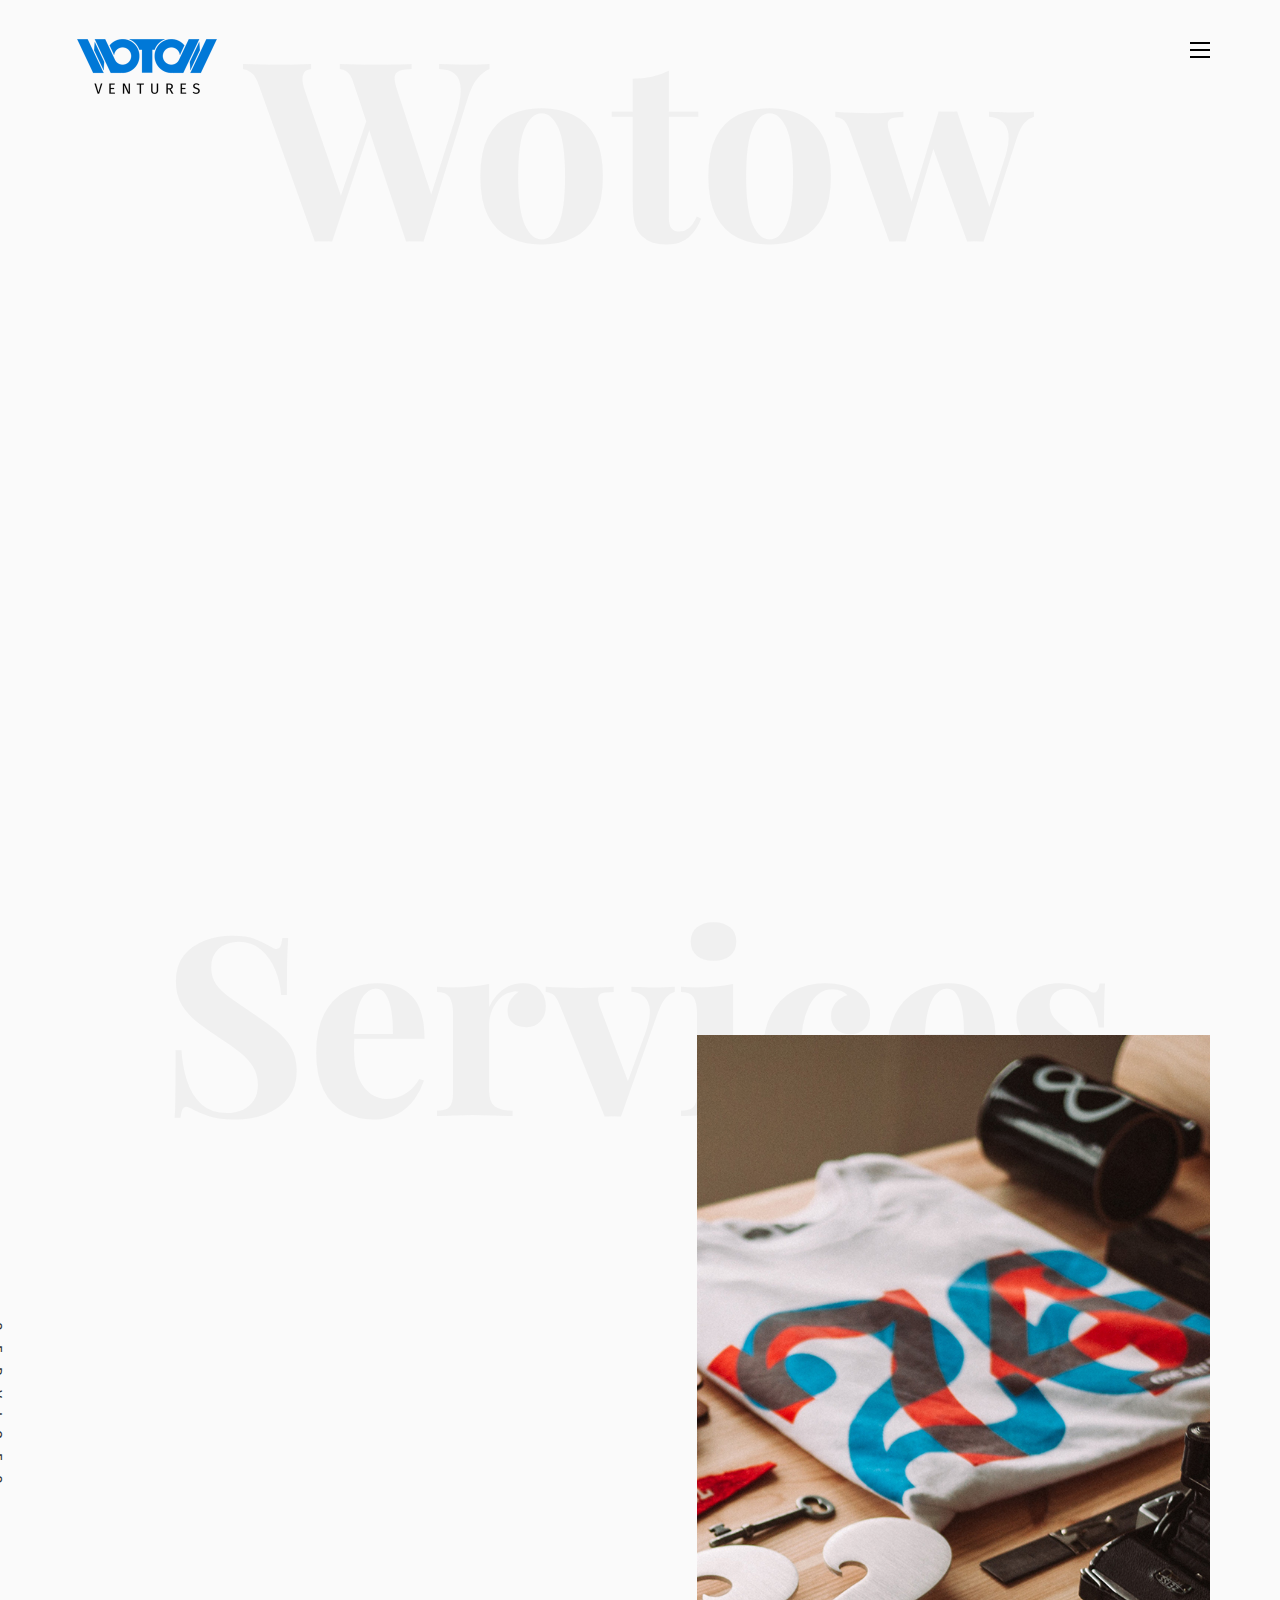
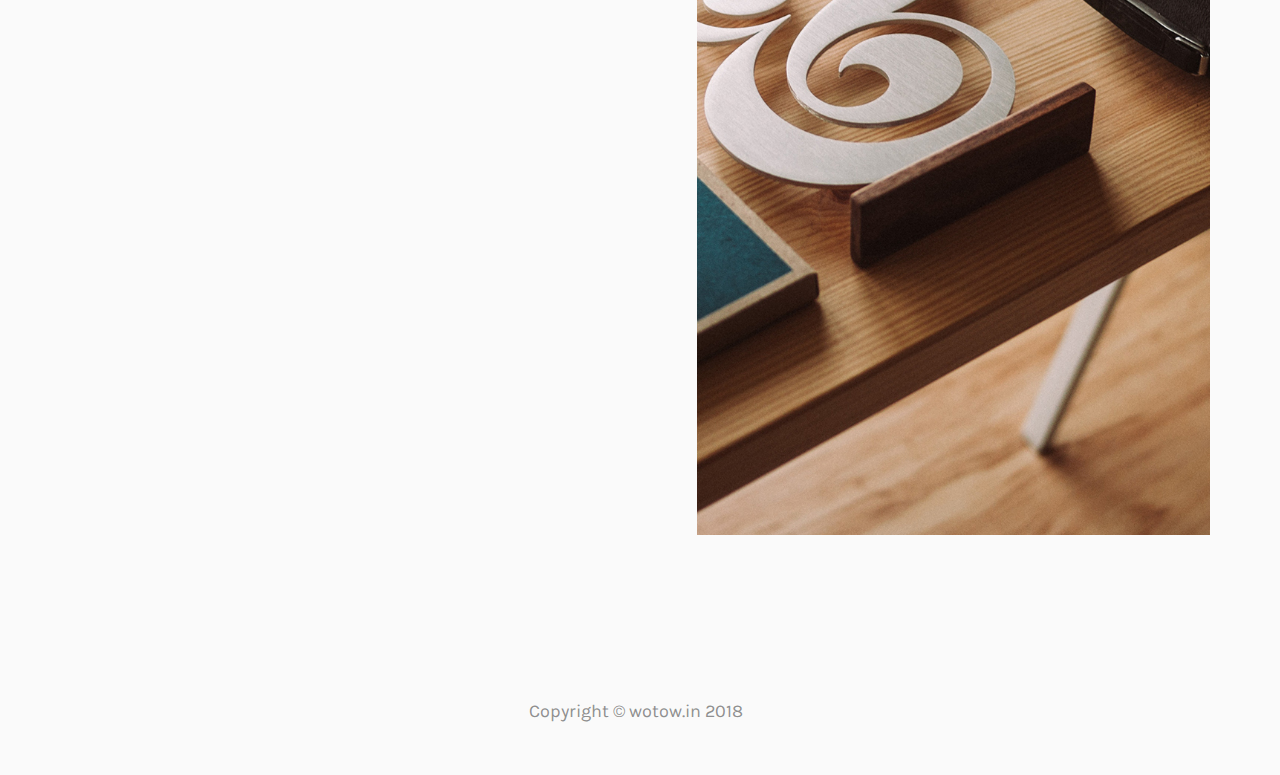
==== index.html @ 06a8bc24 "completed all the issues" ====
<!DOCTYPE HTML>
<html>
	<head>
	<meta charset="utf-8">
	<meta http-equiv="X-UA-Compatible" content="IE=edge">
	<title>Wotow Ventures</title>
	<meta name="viewport" content="width=device-width, initial-scale=1">
	<meta name="description" content="" />
	<meta name="keywords" content="" />
	<meta name="author" content="" />

  <!-- Facebook and Twitter integration -->
	<meta property="og:title" content=""/>
	<meta property="og:image" content=""/>
	<meta property="og:url" content=""/>
	<meta property="og:site_name" content=""/>
	<meta property="og:description" content=""/>
	<meta name="twitter:title" content="" />
	<meta name="twitter:image" content="" />
	<meta name="twitter:url" content="" />
	<meta name="twitter:card" content="" />

	<!-- Place favicon.ico and apple-touch-icon.png in the root directory -->
	<link rel="shortcut icon" href="favicon.ico">

	<link href="https://fonts.googleapis.com/css?family=Karla:400,700" rel="stylesheet">
	<link href="https://fonts.googleapis.com/css?family=Playfair+Display:400,400i,700" rel="stylesheet">
	<!-- FontAwesome icons -->
    <link rel="stylesheet" href="https://use.fontawesome.com/releases/v5.1.0/css/all.css" integrity="sha384-lKuwvrZot6UHsBSfcMvOkWwlCMgc0TaWr+30HWe3a4ltaBwTZhyTEggF5tJv8tbt" crossorigin="anonymous">
	
	<!-- Animate.css -->
	<link rel="stylesheet" href="css/animate.css">
	<!-- Icomoon Icon Fonts-->
	<link rel="stylesheet" href="css/icomoon.css">
	<!-- Bootstrap  -->
	<link rel="stylesheet" href="css/bootstrap.css">
	<!-- Owl Carousel -->
	<link rel="stylesheet" href="css/owl.carousel.min.css">
	<link rel="stylesheet" href="css/owl.theme.default.min.css">
	<!-- Magnific Popup -->
	<link rel="stylesheet" href="css/magnific-popup.css">

	<!-- custom css -->
	<link rel="stylesheet" href="css/style.css">
	<link rel="stylesheet" href="css/click-scroll-up.css">


	<!-- Modernizr JS -->
	<script src="js/modernizr-2.6.2.min.js"></script>
	<!-- FOR IE9 below -->
	<!--[if lt IE 9]>
	<script src="js/respond.min.js"></script>
	<![endif]-->

	</head>
	<body>

	<nav id="colorlib-main-nav" role="navigation">
		<a href="#" class="js-colorlib-nav-toggle colorlib-nav-toggle active"><i></i></a>
		<div class="js-fullheight colorlib-table">
			<div class="colorlib-table-cell js-fullheight">
				<div class="row">
					<div class="col-md-12">
					
					</div>
				</div>
				<div class="row">
					<div class="col-md-12">
						<ul>
							<li class="active"><a href="index.html">Home</a></li>
							<li><a href="services.html">Services</a></li>
							<li><a href="products.html">Products</a></li>
							<li><a href="team.html">Team & Skills</a></li>
							<li><a href="about.html">About</a></li>
							<li><a href="contact.html">Contact</a></li>
						</ul>
					</div>
				</div>
			</div>
		</div>
	</nav>
	<!-- Return to Top -->
	<div id="scroll-up">
		<a href="javascript:" id="return-to-top">
			<i class="fas fa-arrow-up"></i>
		</a>
	</div>
	
	<div id="colorlib-page">
		<header>
			<div class="container">
				<div class="row">
					<div class="col-md-12">
						<div class="colorlib-navbar-brand">
							<a class="colorlib-logo" href="index.html"><img src="images/wotow-logo.png" width="140px"></img></a>
						</div>
						<a href="#" class="js-colorlib-nav-toggle colorlib-nav-toggle"><i></i></a>
					</div>
				</div>
			</div>
		</header>
		<div id="colorlib-about">
			<div class="container">
				<div class="row text-center">
					<h2 class="bold">Wotow</h2>
				</div>
				<div class="row">
					<div class="col-md-5 animate-box">
						<div class="">
							<div class="item">
								<div class="bulb-image img-responsive about-img"></div>
								<!-- <img style="box-shadow: 25px 25px 30px #d9d9d9;" class="img-responsive about-img" src="images/about.jpg" alt="html5 bootstrap template by colorlib.com"> -->
							</div>
						</div>
					</div>
					<div class="col-md-6 col-md-push-1 animate-box">
						<div class="about-desc">
							<div class="">
								<div class="item">
									<h2><span>Wotow</span><span>Ventures</span></h2>
								</div>
								<div class="item">
									<h2></h2>
								</div>
							</div>
							<div class="desc">
								<div class="rotate">
									<h2 class="heading">About</h2>
								</div>
								<p> A highly competent flourishing young team from Chennai, India. Our resourceful smart minds performing efficiently to delight our client’s to win authentic products effortlessly.</p>
								<p><a href="contact.html" class="btn btn-primary btn-outline">Contact Us</a></p>
							</div>
						</div>
					</div>
				</div>
			</div>
		</div>
		<div id="colorlib-services">
			<div class="container">
				<div class="row text-center">
					<h2 class="bold">Services</h2>
				</div>
				<div class="row">
					<div class="col-md-12">
						<div class="services-flex">
							<div class="one-third">
								<div class="row">
									<div class="col-md-12 col-md-offset-0 animate-box intro-heading">
										<span>Our Services</span>
										<h2>Here are some of the services we provide</h2>
									</div>
								</div>
								<div class="row">
									<div class="col-md-12">
										<div class="rotate">
											<h2 class="heading">Services</h2>
										</div>
									</div>
									<div class="col-md-6">
										<div class="services animate-box">
											<h3>Branding</h3>
											<ul>
												<li>Logo Design</li>
												<li>Brand Manual</li>
												<li>Brochure Design</li>
												<li>Stationery Design</li>
												<li>Print Design</li>
											</ul>
										</div>
										
										<div class="services animate-box">
											<h3>Big Data</h3>
											<ul>
												<li>Apache Hadoop</li>      
												<li>Apache Spark </li>
												<li>Apache Beam </li>
												<li>Apache Kafka</li>
												<li>Google BigQuery </li>
											</ul>
										</div>
										<div class="services animate-box">
											<h3> E-commerce applications</h3>
											<ul>
												<li>Drupal</li>
												<li>Joomla</li>
											</ul>
										</div>
									</div>
									<div class="col-md-6">
										<div class="services animate-box">
											<h3>Website design and development</h3>
											<ul>
												<li>HTML5 & CSS3</li>
												<li>Flexbox</li>
												<li>Bootstrap4</li>
												<li>Angular7</li>
												<li>CMS</li>
											</ul>
										</div>
										<div class="services animate-box">
											<h3>Cloud Technologies</h3>
											<ul>
												<li>Goolge Cloud Platform</li>
												<li>AWS</li>
												<li>Google Cloud Dataflow</li>      
												<li>Google Cloud Dataproc </li>
												<li>AWS EMR</li>
												<li>AWS Redshift </li>
											</ul>
										</div>
										<!-- <div class="services animate-box">
											<h3><span class="row"></span></h3>
											<ul>
												<li>Google Cloud Dataflow</li>      
												<li>Google Cloud Dataproc </li>
												<li>AWS EMR</li>
												<li>AWS Redshift </li>
											</ul>
										</div> -->
									</div>
                                    <!-- <div class="col-md-3">
										<div class="services animate-box">
											<h3>Big Data</h3>
											
										</div>
										
									</div> -->
								</div>
							</div>
							<div class="one-forth services-img" style="background-image: url(images/services-img-1.jpg);">
							</div>
						</div>
					</div>
				</div>
			</div>
		</div>




		<footer>
			<div id="footer">
				<div class="container">
					<div class="row">
						<div class="col-md-12 text-center">
							<p>
								<span class="">Copyright &copy; wotow.in 2018 &nbsp;</span>
							</p>
						</div>
					</div>
				</div>
			</div>
		</footer>



		

		

	
	</div>

	<!-- jQuery -->
	<script src="js/jquery.min.js"></script>
	<!-- jQuery Easing -->
	<script src="js/jquery.easing.1.3.js"></script>
	<!-- Bootstrap -->
	<script src="js/bootstrap.min.js"></script>
	<!-- Waypoints -->
	<script src="js/jquery.waypoints.min.js"></script>
	<!-- Owl Carousel -->
	<script src="js/owl.carousel.min.js"></script>
	<!-- Magnific Popup -->
	<script src="js/jquery.magnific-popup.min.js"></script>
	<script src="js/magnific-popup-options.js"></script>

	<!-- Main JS (Do not remove) -->
	<script src="js/main.js"></script>
	<script src="js/click-scroll-up.js"></script>

	</body>
</html>
---- css/icomoon.css ----
@font-face {
  font-family: 'icomoon';
  src:  url('fonts/icomoon.eot?tmere9');
  src:  url('fonts/icomoon.eot?tmere9#iefix') format('embedded-opentype'),
    url('fonts/icomoon.ttf?tmere9') format('truetype'),
    url('fonts/icomoon.woff?tmere9') format('woff'),
    url('fonts/icomoon.svg?tmere9#icomoon') format('svg');
  font-weight: normal;
  font-style: normal;
}

[class^="icon-"], [class*=" icon-"] {
  /* use !important to prevent issues with browser extensions that change fonts */
  font-family: 'icomoon' !important;
  speak: none;
  font-style: normal;
  font-weight: normal;
  font-variant: normal;
  text-transform: none;
  line-height: 1;

  /* Better Font Rendering =========== */
  -webkit-font-smoothing: antialiased;
  -moz-osx-font-smoothing: grayscale;
}

.icon-activity:before {
  content: "\e900";
}
.icon-airplay:before {
  content: "\e901";
}
.icon-alert-circle:before {
  content: "\e902";
}
.icon-alert-octagon:before {
  content: "\e903";
}
.icon-alert-triangle:before {
  content: "\e904";
}
.icon-align-center:before {
  content: "\e905";
}
.icon-align-justify:before {
  content: "\e906";
}
.icon-align-left:before {
  content: "\e907";
}
.icon-align-right:before {
  content: "\e908";
}
.icon-anchor:before {
  content: "\e909";
}
.icon-aperture:before {
  content: "\e90a";
}
.icon-arrow-down3:before {
  content: "\e90b";
}
.icon-arrow-down-circle:before {
  content: "\e90c";
}
.icon-arrow-down-left3:before {
  content: "\e90d";
}
.icon-arrow-down-right3:before {
  content: "\e90e";
}
.icon-arrow-left3:before {
  content: "\e90f";
}
.icon-arrow-left-circle:before {
  content: "\e910";
}
.icon-arrow-right3:before {
  content: "\e911";
}
.icon-arrow-right-circle:before {
  content: "\e912";
}
.icon-arrow-up3:before {
  content: "\e913";
}
.icon-arrow-up-circle:before {
  content: "\e914";
}
.icon-arrow-up-left3:before {
  content: "\e915";
}
.icon-arrow-up-right3:before {
  content: "\e916";
}
.icon-at-sign:before {
  content: "\e917";
}
.icon-award:before {
  content: "\e918";
}
.icon-bar-chart:before {
  content: "\e919";
}
.icon-bar-chart-2:before {
  content: "\e91a";
}
.icon-battery:before {
  content: "\e91b";
}
.icon-battery-charging:before {
  content: "\e91c";
}
.icon-bell2:before {
  content: "\e91d";
}
.icon-bell-off:before {
  content: "\e91e";
}
.icon-bluetooth:before {
  content: "\e91f";
}
.icon-bold2:before {
  content: "\e920";
}
.icon-book2:before {
  content: "\e921";
}
.icon-book-open:before {
  content: "\e922";
}
.icon-bookmark2:before {
  content: "\e923";
}
.icon-box:before {
  content: "\e924";
}
.icon-briefcase2:before {
  content: "\e925";
}
.icon-calendar2:before {
  content: "\e926";
}
.icon-camera2:before {
  content: "\e927";
}
.icon-camera-off:before {
  content: "\e928";
}
.icon-cast:before {
  content: "\e929";
}
.icon-check:before {
  content: "\e92a";
}
.icon-check-circle:before {
  content: "\e92b";
}
.icon-check-square:before {
  content: "\e92c";
}
.icon-chevron-down:before {
  content: "\e92d";
}
.icon-chevron-left:before {
  content: "\e92e";
}
.icon-chevron-right:before {
  content: "\e92f";
}
.icon-chevron-up:before {
  content: "\e930";
}
.icon-chevrons-down:before {
  content: "\e931";
}
.icon-chevrons-left:before {
  content: "\e932";
}
.icon-chevrons-right:before {
  content: "\e933";
}
.icon-chevrons-up:before {
  content: "\e934";
}
.icon-chrome2:before {
  content: "\e935";
}
.icon-circle:before {
  content: "\e936";
}
.icon-clipboard2:before {
  content: "\e937";
}
.icon-clock3:before {
  content: "\e938";
}
.icon-cloud2:before {
  content: "\e939";
}
.icon-cloud-drizzle:before {
  content: "\e93a";
}
.icon-cloud-lightning:before {
  content: "\e93b";
}
.icon-cloud-off:before {
  content: "\e93c";
}
.icon-cloud-rain:before {
  content: "\e93d";
}
.icon-cloud-snow:before {
  content: "\e93e";
}
.icon-code:before {
  content: "\e93f";
}
.icon-codepen2:before {
  content: "\e940";
}
.icon-command2:before {
  content: "\e941";
}
.icon-compass3:before {
  content: "\e942";
}
.icon-copy2:before {
  content: "\e943";
}
.icon-corner-down-left:before {
  content: "\e944";
}
.icon-corner-down-right:before {
  content: "\e945";
}
.icon-corner-left-down:before {
  content: "\e946";
}
.icon-corner-left-up:before {
  content: "\e947";
}
.icon-corner-right-down:before {
  content: "\e948";
}
.icon-corner-right-up:before {
  content: "\e949";
}
.icon-corner-up-left:before {
  content: "\e94a";
}
.icon-corner-up-right:before {
  content: "\e94b";
}
.icon-cpu:before {
  content: "\e94c";
}
.icon-credit-card2:before {
  content: "\e94d";
}
.icon-crop2:before {
  content: "\e94e";
}
.icon-crosshair:before {
  content: "\e94f";
}
.icon-database2:before {
  content: "\e950";
}
.icon-delete:before {
  content: "\e951";
}
.icon-disc:before {
  content: "\e952";
}
.icon-dollar-sign:before {
  content: "\e953";
}
.icon-download4:before {
  content: "\e954";
}
.icon-download-cloud:before {
  content: "\e955";
}
.icon-droplet2:before {
  content: "\e956";
}
.icon-edit:before {
  content: "\e957";
}
.icon-edit-2:before {
  content: "\e958";
}
.icon-edit-3:before {
  content: "\e959";
}
.icon-external-link:before {
  content: "\e95a";
}
.icon-eye2:before {
  content: "\e95b";
}
.icon-eye-off:before {
  content: "\e95c";
}
.icon-facebook3:before {
  content: "\e95d";
}
.icon-fast-forward:before {
  content: "\e95e";
}
.icon-feather:before {
  content: "\e95f";
}
.icon-file:before {
  content: "\e960";
}
.icon-file-minus:before {
  content: "\e961";
}
.icon-file-plus:before {
  content: "\e962";
}
.icon-file-text3:before {
  content: "\e963";
}
.icon-film2:before {
  content: "\e964";
}
.icon-filter2:before {
  content: "\e965";
}
.icon-flag2:before {
  content: "\e966";
}
.icon-folder2:before {
  content: "\e967";
}
.icon-folder-minus2:before {
  content: "\e968";
}
.icon-folder-plus2:before {
  content: "\e969";
}
.icon-git-branch:before {
  content: "\e96a";
}
.icon-git-commit:before {
  content: "\e96b";
}
.icon-git-merge:before {
  content: "\e96c";
}
.icon-git-pull-request:before {
  content: "\e96d";
}
.icon-github2:before {
  content: "\e96e";
}
.icon-gitlab:before {
  content: "\e96f";
}
.icon-globe:before {
  content: "\e970";
}
.icon-grid:before {
  content: "\e971";
}
.icon-hard-drive:before {
  content: "\e972";
}
.icon-hash:before {
  content: "\e973";
}
.icon-headphones2:before {
  content: "\e974";
}
.icon-heart2:before {
  content: "\e975";
}
.icon-help-circle:before {
  content: "\e976";
}
.icon-home4:before {
  content: "\e977";
}
.icon-image2:before {
  content: "\e978";
}
.icon-inbox:before {
  content: "\e979";
}
.icon-info2:before {
  content: "\e97a";
}
.icon-instagram2:before {
  content: "\e97b";
}
.icon-italic2:before {
  content: "\e97c";
}
.icon-layers:before {
  content: "\e97d";
}
.icon-layout:before {
  content: "\e97e";
}
.icon-life-buoy:before {
  content: "\e97f";
}
.icon-link2:before {
  content: "\e980";
}
.icon-link-2:before {
  content: "\e981";
}
.icon-linkedin3:before {
  content: "\e982";
}
.icon-list3:before {
  content: "\e983";
}
.icon-loader:before {
  content: "\e984";
}
.icon-lock2:before {
  content: "\e985";
}
.icon-log-in:before {
  content: "\e986";
}
.icon-log-out:before {
  content: "\e987";
}
.icon-mail5:before {
  content: "\e988";
}
.icon-map3:before {
  content: "\e989";
}
.icon-map-pin:before {
  content: "\e98a";
}
.icon-maximize:before {
  content: "\e98b";
}
.icon-maximize-2:before {
  content: "\e98c";
}
.icon-menu5:before {
  content: "\e98d";
}
.icon-message-circle:before {
  content: "\e98e";
}
.icon-message-square:before {
  content: "\e98f";
}
.icon-mic2:before {
  content: "\e990";
}
.icon-mic-off:before {
  content: "\e991";
}
.icon-minimize:before {
  content: "\e992";
}
.icon-minimize-2:before {
  content: "\e993";
}
.icon-minus2:before {
  content: "\e994";
}
.icon-minus-circle:before {
  content: "\e995";
}
.icon-minus-square:before {
  content: "\e996";
}
.icon-monitor:before {
  content: "\e997";
}
.icon-moon:before {
  content: "\e998";
}
.icon-more-horizontal:before {
  content: "\e999";
}
.icon-more-vertical:before {
  content: "\e99a";
}
.icon-move:before {
  content: "\e99b";
}
.icon-music2:before {
  content: "\e99c";
}
.icon-navigation:before {
  content: "\e99d";
}
.icon-navigation-2:before {
  content: "\e99e";
}
.icon-octagon:before {
  content: "\e99f";
}
.icon-package:before {
  content: "\e9a0";
}
.icon-paperclip:before {
  content: "\e9a1";
}
.icon-pause3:before {
  content: "\e9a2";
}
.icon-pause-circle:before {
  content: "\e9a3";
}
.icon-percent:before {
  content: "\e9a4";
}
.icon-phone2:before {
  content: "\e9a5";
}
.icon-phone-call:before {
  content: "\e9a6";
}
.icon-phone-forwarded:before {
  content: "\e9a7";
}
.icon-phone-incoming:before {
  content: "\e9a8";
}
.icon-phone-missed:before {
  content: "\e9a9";
}
.icon-phone-off:before {
  content: "\e9aa";
}
.icon-phone-outgoing:before {
  content: "\e9ab";
}
.icon-pie-chart2:before {
  content: "\e9ac";
}
.icon-play4:before {
  content: "\e9ad";
}
.icon-play-circle:before {
  content: "\e9ae";
}
.icon-plus2:before {
  content: "\e9af";
}
.icon-plus-circle:before {
  content: "\e9b0";
}
.icon-plus-square:before {
  content: "\e9b1";
}
.icon-pocket:before {
  content: "\e9b2";
}
.icon-power2:before {
  content: "\e9b3";
}
.icon-printer2:before {
  content: "\e9b4";
}
.icon-radio:before {
  content: "\e9b5";
}
.icon-refresh-ccw:before {
  content: "\e9b6";
}
.icon-refresh-cw:before {
  content: "\e9b7";
}
.icon-repeat:before {
  content: "\e9b8";
}
.icon-rewind:before {
  content: "\e9b9";
}
.icon-rotate-ccw:before {
  content: "\e9ba";
}
.icon-rotate-cw:before {
  content: "\e9bb";
}
.icon-rss3:before {
  content: "\e9bc";
}
.icon-save:before {
  content: "\e9bd";
}
.icon-scissors2:before {
  content: "\e9be";
}
.icon-search2:before {
  content: "\e9bf";
}
.icon-send:before {
  content: "\e9c0";
}
.icon-server:before {
  content: "\e9c1";
}
.icon-settings:before {
  content: "\e9c2";
}
.icon-share3:before {
  content: "\e9c3";
}
.icon-share-2:before {
  content: "\e9c4";
}
.icon-shield2:before {
  content: "\e9c5";
}
.icon-shield-off:before {
  content: "\e9c6";
}
.icon-shopping-bag:before {
  content: "\e9c7";
}
.icon-shopping-cart:before {
  content: "\e9c8";
}
.icon-shuffle2:before {
  content: "\e9c9";
}
.icon-sidebar:before {
  content: "\e9ca";
}
.icon-skip-back:before {
  content: "\e9cb";
}
.icon-skip-forward:before {
  content: "\e9cc";
}
.icon-slack:before {
  content: "\e9cd";
}
.icon-slash:before {
  content: "\e9ce";
}
.icon-sliders:before {
  content: "\e9cf";
}
.icon-smartphone:before {
  content: "\e9d0";
}
.icon-speaker:before {
  content: "\e9d1";
}
.icon-square:before {
  content: "\e9d2";
}
.icon-star:before {
  content: "\e9d3";
}
.icon-stop-circle:before {
  content: "\e9d4";
}
.icon-sun2:before {
  content: "\e9d5";
}
.icon-sunrise:before {
  content: "\e9d6";
}
.icon-sunset:before {
  content: "\e9d7";
}
.icon-tablet2:before {
  content: "\e9d8";
}
.icon-tag:before {
  content: "\e9d9";
}
.icon-target2:before {
  content: "\e9da";
}
.icon-terminal2:before {
  content: "\e9db";
}
.icon-thermometer:before {
  content: "\e9dc";
}
.icon-thumbs-down:before {
  content: "\e9dd";
}
.icon-thumbs-up:before {
  content: "\e9de";
}
.icon-toggle-left:before {
  content: "\e9df";
}
.icon-toggle-right:before {
  content: "\e9e0";
}
.icon-trash:before {
  content: "\e9e1";
}
.icon-trash-2:before {
  content: "\e9e2";
}
.icon-trending-down:before {
  content: "\e9e3";
}
.icon-trending-up:before {
  content: "\e9e4";
}
.icon-triangle:before {
  content: "\e9e5";
}
.icon-truck2:before {
  content: "\e9e6";
}
.icon-tv2:before {
  content: "\e9e7";
}
.icon-twitter2:before {
  content: "\e9e8";
}
.icon-type:before {
  content: "\e9e9";
}
.icon-umbrella:before {
  content: "\e9ea";
}
.icon-underline2:before {
  content: "\e9eb";
}
.icon-unlock:before {
  content: "\e9ec";
}
.icon-upload4:before {
  content: "\e9ed";
}
.icon-upload-cloud:before {
  content: "\e9ee";
}
.icon-user2:before {
  content: "\e9ef";
}
.icon-user-check2:before {
  content: "\e9f0";
}
.icon-user-minus2:before {
  content: "\e9f1";
}
.icon-user-plus2:before {
  content: "\e9f2";
}
.icon-user-x:before {
  content: "\e9f3";
}
.icon-users2:before {
  content: "\e9f4";
}
.icon-video:before {
  content: "\e9f5";
}
.icon-video-off:before {
  content: "\e9f6";
}
.icon-voicemail:before {
  content: "\e9f7";
}
.icon-volume:before {
  content: "\e9f8";
}
.icon-volume-1:before {
  content: "\e9f9";
}
.icon-volume-2:before {
  content: "\e9fa";
}
.icon-volume-x:before {
  content: "\e9fb";
}
.icon-watch:before {
  content: "\e9fc";
}
.icon-wifi:before {
  content: "\e9fd";
}
.icon-wifi-off:before {
  content: "\e9fe";
}
.icon-wind:before {
  content: "\e9ff";
}
.icon-x:before {
  content: "\ea00";
}
.icon-x-circle:before {
  content: "\ea01";
}
.icon-x-square:before {
  content: "\ea02";
}
.icon-zap:before {
  content: "\ea03";
}
.icon-zap-off:before {
  content: "\ea04";
}
.icon-zoom-in2:before {
  content: "\ea05";
}
.icon-zoom-out2:before {
  content: "\ea06";
}
.icon-times:before {
  content: "\ea07";
}
.icon-tick:before {
  content: "\ea08";
}
.icon-plus3:before {
  content: "\ea09";
}
.icon-minus3:before {
  content: "\ea0a";
}
.icon-equals:before {
  content: "\ea0b";
}
.icon-divide:before {
  content: "\ea0c";
}
.icon-chevron-right2:before {
  content: "\ea0d";
}
.icon-chevron-left2:before {
  content: "\ea0e";
}
.icon-arrow-right-thick:before {
  content: "\ea0f";
}
.icon-arrow-left-thick:before {
  content: "\ea10";
}
.icon-th-small:before {
  content: "\ea11";
}
.icon-th-menu:before {
  content: "\ea12";
}
.icon-th-list:before {
  content: "\ea13";
}
.icon-th-large:before {
  content: "\ea14";
}
.icon-home5:before {
  content: "\ea15";
}
.icon-arrow-forward:before {
  content: "\ea16";
}
.icon-arrow-back:before {
  content: "\ea17";
}
.icon-rss4:before {
  content: "\ea18";
}
.icon-location3:before {
  content: "\ea19";
}
.icon-link3:before {
  content: "\ea1a";
}
.icon-image3:before {
  content: "\ea1b";
}
.icon-arrow-up-thick:before {
  content: "\ea1c";
}
.icon-arrow-down-thick:before {
  content: "\ea1d";
}
.icon-starburst:before {
  content: "\ea1e";
}
.icon-starburst-outline:before {
  content: "\ea1f";
}
.icon-star2:before {
  content: "\ea20";
}
.icon-flow-children:before {
  content: "\ea21";
}
.icon-export:before {
  content: "\ea22";
}
.icon-delete2:before {
  content: "\ea23";
}
.icon-delete-outline:before {
  content: "\ea24";
}
.icon-cloud-storage:before {
  content: "\ea25";
}
.icon-wi-fi:before {
  content: "\ea26";
}
.icon-heart3:before {
  content: "\ea27";
}
.icon-flash:before {
  content: "\ea28";
}
.icon-cancel:before {
  content: "\ea29";
}
.icon-backspace:before {
  content: "\ea2a";
}
.icon-attachment2:before {
  content: "\ea2b";
}
.icon-arrow-move:before {
  content: "\ea2c";
}
.icon-warning2:before {
  content: "\ea2d";
}
.icon-user3:before {
  content: "\ea2e";
}
.icon-radar:before {
  content: "\ea2f";
}
.icon-lock-open:before {
  content: "\ea30";
}
.icon-lock-closed:before {
  content: "\ea31";
}
.icon-location-arrow:before {
  content: "\ea32";
}
.icon-info3:before {
  content: "\ea33";
}
.icon-user-delete:before {
  content: "\ea34";
}
.icon-user-add:before {
  content: "\ea35";
}
.icon-media-pause:before {
  content: "\ea36";
}
.icon-group:before {
  content: "\ea37";
}
.icon-chart-pie:before {
  content: "\ea38";
}
.icon-chart-line:before {
  content: "\ea39";
}
.icon-chart-bar:before {
  content: "\ea3a";
}
.icon-chart-area:before {
  content: "\ea3b";
}
.icon-video2:before {
  content: "\ea3c";
}
.icon-point-of-interest:before {
  content: "\ea3d";
}
.icon-infinity:before {
  content: "\ea3e";
}
.icon-globe2:before {
  content: "\ea3f";
}
.icon-eye3:before {
  content: "\ea40";
}
.icon-cog2:before {
  content: "\ea41";
}
.icon-camera3:before {
  content: "\ea42";
}
.icon-upload5:before {
  content: "\ea43";
}
.icon-scissors3:before {
  content: "\ea44";
}
.icon-refresh:before {
  content: "\ea45";
}
.icon-pin:before {
  content: "\ea46";
}
.icon-key3:before {
  content: "\ea47";
}
.icon-info-large:before {
  content: "\ea48";
}
.icon-eject2:before {
  content: "\ea49";
}
.icon-download5:before {
  content: "\ea4a";
}
.icon-zoom:before {
  content: "\ea4b";
}
.icon-zoom-out3:before {
  content: "\ea4c";
}
.icon-zoom-in3:before {
  content: "\ea4d";
}
.icon-sort-numerically:before {
  content: "\ea4e";
}
.icon-sort-alphabetically:before {
  content: "\ea4f";
}
.icon-input-checked:before {
  content: "\ea50";
}
.icon-calender:before {
  content: "\ea51";
}
.icon-world:before {
  content: "\ea52";
}
.icon-notes:before {
  content: "\ea53";
}
.icon-code2:before {
  content: "\ea54";
}
.icon-arrow-sync:before {
  content: "\ea55";
}
.icon-arrow-shuffle:before {
  content: "\ea56";
}
.icon-arrow-repeat:before {
  content: "\ea57";
}
.icon-arrow-minimise:before {
  content: "\ea58";
}
.icon-arrow-maximise:before {
  content: "\ea59";
}
.icon-arrow-loop:before {
  content: "\ea5a";
}
.icon-anchor2:before {
  content: "\ea5b";
}
.icon-spanner:before {
  content: "\ea5c";
}
.icon-puzzle:before {
  content: "\ea5d";
}
.icon-power3:before {
  content: "\ea5e";
}
.icon-plane:before {
  content: "\ea5f";
}
.icon-pi:before {
  content: "\ea60";
}
.icon-phone3:before {
  content: "\ea61";
}
.icon-microphone:before {
  content: "\ea62";
}
.icon-media-rewind:before {
  content: "\ea63";
}
.icon-flag3:before {
  content: "\ea64";
}
.icon-adjust-brightness:before {
  content: "\ea65";
}
.icon-waves:before {
  content: "\ea66";
}
.icon-social-twitter:before {
  content: "\ea67";
}
.icon-social-facebook:before {
  content: "\ea68";
}
.icon-social-dribbble:before {
  content: "\ea69";
}
.icon-media-stop:before {
  content: "\ea6a";
}
.icon-media-record:before {
  content: "\ea6b";
}
.icon-media-play:before {
  content: "\ea6c";
}
.icon-media-fast-forward:before {
  content: "\ea6d";
}
.icon-media-eject:before {
  content: "\ea6e";
}
.icon-social-vimeo:before {
  content: "\ea6f";
}
.icon-social-tumbler:before {
  content: "\ea70";
}
.icon-social-skype:before {
  content: "\ea71";
}
.icon-social-pinterest:before {
  content: "\ea72";
}
.icon-social-linkedin:before {
  content: "\ea73";
}
.icon-social-last-fm:before {
  content: "\ea74";
}
.icon-social-github:before {
  content: "\ea75";
}
.icon-social-flickr:before {
  content: "\ea76";
}
.icon-at:before {
  content: "\ea77";
}
.icon-times-outline:before {
  content: "\ea78";
}
.icon-plus-outline:before {
  content: "\ea79";
}
.icon-minus-outline:before {
  content: "\ea7a";
}
.icon-tick-outline:before {
  content: "\ea7b";
}
.icon-th-large-outline:before {
  content: "\ea7c";
}
.icon-equals-outline:before {
  content: "\ea7d";
}
.icon-divide-outline:before {
  content: "\ea7e";
}
.icon-chevron-right-outline:before {
  content: "\ea7f";
}
.icon-chevron-left-outline:before {
  content: "\ea80";
}
.icon-arrow-right-outline:before {
  content: "\ea81";
}
.icon-arrow-left-outline:before {
  content: "\ea82";
}
.icon-th-small-outline:before {
  content: "\ea83";
}
.icon-th-menu-outline:before {
  content: "\ea84";
}
.icon-th-list-outline:before {
  content: "\ea85";
}
.icon-news:before {
  content: "\ea86";
}
.icon-home-outline:before {
  content: "\ea87";
}
.icon-arrow-up-outline:before {
  content: "\ea88";
}
.icon-arrow-forward-outline:before {
  content: "\ea89";
}
.icon-arrow-down-outline:before {
  content: "\ea8a";
}
.icon-arrow-back-outline:before {
  content: "\ea8b";
}
.icon-trash2:before {
  content: "\ea8c";
}
.icon-rss-outline:before {
  content: "\ea8d";
}
.icon-message:before {
  content: "\ea8e";
}
.icon-location-outline:before {
  content: "\ea8f";
}
.icon-link-outline:before {
  content: "\ea90";
}
.icon-image-outline:before {
  content: "\ea91";
}
.icon-export-outline:before {
  content: "\ea92";
}
.icon-cross2:before {
  content: "\ea93";
}
.icon-wi-fi-outline:before {
  content: "\ea94";
}
.icon-star-outline:before {
  content: "\ea95";
}
.icon-media-pause-outline:before {
  content: "\ea96";
}
.icon-mail6:before {
  content: "\ea97";
}
.icon-heart-outline:before {
  content: "\ea98";
}
.icon-flash-outline:before {
  content: "\ea99";
}
.icon-cancel-outline:before {
  content: "\ea9a";
}
.icon-beaker:before {
  content: "\ea9b";
}
.icon-arrow-move-outline:before {
  content: "\ea9c";
}
.icon-watch2:before {
  content: "\ea9d";
}
.icon-warning-outline:before {
  content: "\ea9e";
}
.icon-time:before {
  content: "\ea9f";
}
.icon-radar-outline:before {
  content: "\eaa0";
}
.icon-lock-open-outline:before {
  content: "\eaa1";
}
.icon-location-arrow-outline:before {
  content: "\eaa2";
}
.icon-info-outline:before {
  content: "\eaa3";
}
.icon-backspace-outline:before {
  content: "\eaa4";
}
.icon-attachment-outline:before {
  content: "\eaa5";
}
.icon-user-outline:before {
  content: "\eaa6";
}
.icon-user-delete-outline:before {
  content: "\eaa7";
}
.icon-user-add-outline:before {
  content: "\eaa8";
}
.icon-lock-closed-outline:before {
  content: "\eaa9";
}
.icon-group-outline:before {
  content: "\eaaa";
}
.icon-chart-pie-outline:before {
  content: "\eaab";
}
.icon-chart-line-outline:before {
  content: "\eaac";
}
.icon-chart-bar-outline:before {
  content: "\eaad";
}
.icon-chart-area-outline:before {
  content: "\eaae";
}
.icon-video-outline:before {
  content: "\eaaf";
}
.icon-point-of-interest-outline:before {
  content: "\eab0";
}
.icon-map4:before {
  content: "\eab1";
}
.icon-key-outline:before {
  content: "\eab2";
}
.icon-infinity-outline:before {
  content: "\eab3";
}
.icon-globe-outline:before {
  content: "\eab4";
}
.icon-eye-outline:before {
  content: "\eab5";
}
.icon-cog-outline:before {
  content: "\eab6";
}
.icon-camera-outline:before {
  content: "\eab7";
}
.icon-upload-outline:before {
  content: "\eab8";
}
.icon-support:before {
  content: "\eab9";
}
.icon-scissors-outline:before {
  content: "\eaba";
}
.icon-refresh-outline:before {
  content: "\eabb";
}
.icon-info-large-outline:before {
  content: "\eabc";
}
.icon-eject-outline:before {
  content: "\eabd";
}
.icon-download-outline:before {
  content: "\eabe";
}
.icon-battery-mid:before {
  content: "\eabf";
}
.icon-battery-low:before {
  content: "\eac0";
}
.icon-battery-high:before {
  content: "\eac1";
}
.icon-zoom-outline:before {
  content: "\eac2";
}
.icon-zoom-out-outline:before {
  content: "\eac3";
}
.icon-zoom-in-outline:before {
  content: "\eac4";
}
.icon-tag2:before {
  content: "\eac5";
}
.icon-tabs-outline:before {
  content: "\eac6";
}
.icon-pin-outline:before {
  content: "\eac7";
}
.icon-message-typing:before {
  content: "\eac8";
}
.icon-directions:before {
  content: "\eac9";
}
.icon-battery-full:before {
  content: "\eaca";
}
.icon-battery-charge:before {
  content: "\eacb";
}
.icon-pipette:before {
  content: "\eacc";
}
.icon-pencil3:before {
  content: "\eacd";
}
.icon-folder3:before {
  content: "\eace";
}
.icon-folder-delete:before {
  content: "\eacf";
}
.icon-folder-add:before {
  content: "\ead0";
}
.icon-edit2:before {
  content: "\ead1";
}
.icon-document:before {
  content: "\ead2";
}
.icon-document-delete:before {
  content: "\ead3";
}
.icon-document-add:before {
  content: "\ead4";
}
.icon-brush:before {
  content: "\ead5";
}
.icon-thumbs-up2:before {
  content: "\ead6";
}
.icon-thumbs-down2:before {
  content: "\ead7";
}
.icon-pen2:before {
  content: "\ead8";
}
.icon-sort-numerically-outline:before {
  content: "\ead9";
}
.icon-sort-alphabetically-outline:before {
  content: "\eada";
}
.icon-social-last-fm-circular:before {
  content: "\eadb";
}
.icon-social-github-circular:before {
  content: "\eadc";
}
.icon-compass4:before {
  content: "\eadd";
}
.icon-bookmark3:before {
  content: "\eade";
}
.icon-input-checked-outline:before {
  content: "\eadf";
}
.icon-code-outline:before {
  content: "\eae0";
}
.icon-calender-outline:before {
  content: "\eae1";
}
.icon-business-card:before {
  content: "\eae2";
}
.icon-arrow-up4:before {
  content: "\eae3";
}
.icon-arrow-sync-outline:before {
  content: "\eae4";
}
.icon-arrow-right4:before {
  content: "\eae5";
}
.icon-arrow-repeat-outline:before {
  content: "\eae6";
}
.icon-arrow-loop-outline:before {
  content: "\eae7";
}
.icon-arrow-left4:before {
  content: "\eae8";
}
.icon-flow-switch:before {
  content: "\eae9";
}
.icon-flow-parallel:before {
  content: "\eaea";
}
.icon-flow-merge:before {
  content: "\eaeb";
}
.icon-document-text:before {
  content: "\eaec";
}
.icon-clipboard3:before {
  content: "\eaed";
}
.icon-calculator2:before {
  content: "\eaee";
}
.icon-arrow-minimise-outline:before {
  content: "\eaef";
}
.icon-arrow-maximise-outline:before {
  content: "\eaf0";
}
.icon-arrow-down4:before {
  content: "\eaf1";
}
.icon-gift2:before {
  content: "\eaf2";
}
.icon-film3:before {
  content: "\eaf3";
}
.icon-database3:before {
  content: "\eaf4";
}
.icon-bell3:before {
  content: "\eaf5";
}
.icon-anchor-outline:before {
  content: "\eaf6";
}
.icon-adjust-contrast:before {
  content: "\eaf7";
}
.icon-world-outline:before {
  content: "\eaf8";
}
.icon-shopping-bag2:before {
  content: "\eaf9";
}
.icon-power-outline:before {
  content: "\eafa";
}
.icon-notes-outline:before {
  content: "\eafb";
}
.icon-device-tablet:before {
  content: "\eafc";
}
.icon-device-phone:before {
  content: "\eafd";
}
.icon-device-laptop:before {
  content: "\eafe";
}
.icon-device-desktop:before {
  content: "\eaff";
}
.icon-briefcase3:before {
  content: "\eb00";
}
.icon-stopwatch2:before {
  content: "\eb01";
}
.icon-spanner-outline:before {
  content: "\eb02";
}
.icon-puzzle-outline:before {
  content: "\eb03";
}
.icon-printer3:before {
  content: "\eb04";
}
.icon-pi-outline:before {
  content: "\eb05";
}
.icon-lightbulb:before {
  content: "\eb06";
}
.icon-flag-outline:before {
  content: "\eb07";
}
.icon-contacts:before {
  content: "\eb08";
}
.icon-archive:before {
  content: "\eb09";
}
.icon-weather-stormy:before {
  content: "\eb0a";
}
.icon-weather-shower:before {
  content: "\eb0b";
}
.icon-weather-partly-sunny:before {
  content: "\eb0c";
}
.icon-weather-downpour:before {
  content: "\eb0d";
}
.icon-weather-cloudy:before {
  content: "\eb0e";
}
.icon-plane-outline:before {
  content: "\eb0f";
}
.icon-phone-outline:before {
  content: "\eb10";
}
.icon-microphone-outline:before {
  content: "\eb11";
}
.icon-weather-windy:before {
  content: "\eb12";
}
.icon-weather-windy-cloudy:before {
  content: "\eb13";
}
.icon-weather-sunny:before {
  content: "\eb14";
}
.icon-weather-snow:before {
  content: "\eb15";
}
.icon-weather-night:before {
  content: "\eb16";
}
.icon-media-stop-outline:before {
  content: "\eb17";
}
.icon-media-rewind-outline:before {
  content: "\eb18";
}
.icon-media-record-outline:before {
  content: "\eb19";
}
.icon-media-play-outline:before {
  content: "\eb1a";
}
.icon-media-fast-forward-outline:before {
  content: "\eb1b";
}
.icon-media-eject-outline:before {
  content: "\eb1c";
}
.icon-wine:before {
  content: "\eb1d";
}
.icon-waves-outline:before {
  content: "\eb1e";
}
.icon-ticket2:before {
  content: "\eb1f";
}
.icon-tags:before {
  content: "\eb20";
}
.icon-plug:before {
  content: "\eb21";
}
.icon-headphones3:before {
  content: "\eb22";
}
.icon-credit-card3:before {
  content: "\eb23";
}
.icon-coffee:before {
  content: "\eb24";
}
.icon-book3:before {
  content: "\eb25";
}
.icon-beer:before {
  content: "\eb26";
}
.icon-volume2:before {
  content: "\eb27";
}
.icon-volume-up:before {
  content: "\eb28";
}
.icon-volume-mute3:before {
  content: "\eb29";
}
.icon-volume-down:before {
  content: "\eb2a";
}
.icon-social-vimeo-circular:before {
  content: "\eb2b";
}
.icon-social-twitter-circular:before {
  content: "\eb2c";
}
.icon-social-pinterest-circular:before {
  content: "\eb2d";
}
.icon-social-linkedin-circular:before {
  content: "\eb2e";
}
.icon-social-facebook-circular:before {
  content: "\eb2f";
}
.icon-social-dribbble-circular:before {
  content: "\eb30";
}
.icon-tree2:before {
  content: "\eb31";
}
.icon-thermometer2:before {
  content: "\eb32";
}
.icon-social-tumbler-circular:before {
  content: "\eb33";
}
.icon-social-skype-outline:before {
  content: "\eb34";
}
.icon-social-flickr-circular:before {
  content: "\eb35";
}
.icon-social-at-circular:before {
  content: "\eb36";
}
.icon-shopping-cart2:before {
  content: "\eb37";
}
.icon-messages:before {
  content: "\eb38";
}
.icon-leaf2:before {
  content: "\eb39";
}
.icon-feather2:before {
  content: "\eb3a";
}
.icon-box2:before {
  content: "\eb3b";
}
.icon-write:before {
  content: "\eb3c";
}
.icon-clock4:before {
  content: "\eb3d";
}
.icon-reply2:before {
  content: "\eb3e";
}
.icon-reply-all:before {
  content: "\eb3f";
}
.icon-forward4:before {
  content: "\eb40";
}
.icon-flag4:before {
  content: "\eb41";
}
.icon-search3:before {
  content: "\eb42";
}
.icon-trash3:before {
  content: "\eb43";
}
.icon-envelope:before {
  content: "\eb44";
}
.icon-bubble3:before {
  content: "\eb45";
}
.icon-bubbles5:before {
  content: "\eb46";
}
.icon-user4:before {
  content: "\eb47";
}
.icon-users3:before {
  content: "\eb48";
}
.icon-cloud3:before {
  content: "\eb49";
}
.icon-download6:before {
  content: "\eb4a";
}
.icon-upload6:before {
  content: "\eb4b";
}
.icon-rain:before {
  content: "\eb4c";
}
.icon-sun3:before {
  content: "\eb4d";
}
.icon-moon2:before {
  content: "\eb4e";
}
.icon-bell4:before {
  content: "\eb4f";
}
.icon-folder4:before {
  content: "\eb50";
}
.icon-pin2:before {
  content: "\eb51";
}
.icon-sound:before {
  content: "\eb52";
}
.icon-microphone2:before {
  content: "\eb53";
}
.icon-camera4:before {
  content: "\eb54";
}
.icon-image4:before {
  content: "\eb55";
}
.icon-cog3:before {
  content: "\eb56";
}
.icon-calendar3:before {
  content: "\eb57";
}
.icon-book4:before {
  content: "\eb58";
}
.icon-map-marker:before {
  content: "\eb59";
}
.icon-store:before {
  content: "\eb5a";
}
.icon-support2:before {
  content: "\eb5b";
}
.icon-tag3:before {
  content: "\eb5c";
}
.icon-heart4:before {
  content: "\eb5d";
}
.icon-video-camera2:before {
  content: "\eb5e";
}
.icon-trophy2:before {
  content: "\eb5f";
}
.icon-cart2:before {
  content: "\eb60";
}
.icon-eye4:before {
  content: "\eb61";
}
.icon-cancel2:before {
  content: "\eb62";
}
.icon-chart:before {
  content: "\eb63";
}
.icon-target3:before {
  content: "\eb64";
}
.icon-printer4:before {
  content: "\eb65";
}
.icon-location4:before {
  content: "\eb66";
}
.icon-bookmark4:before {
  content: "\eb67";
}
.icon-monitor2:before {
  content: "\eb68";
}
.icon-cross3:before {
  content: "\eb69";
}
.icon-plus4:before {
  content: "\eb6a";
}
.icon-left:before {
  content: "\eb6b";
}
.icon-up:before {
  content: "\eb6c";
}
.icon-browser:before {
  content: "\eb6d";
}
.icon-windows2:before {
  content: "\eb6e";
}
.icon-switch2:before {
  content: "\eb6f";
}
.icon-dashboard:before {
  content: "\eb70";
}
.icon-play5:before {
  content: "\eb71";
}
.icon-fast-forward2:before {
  content: "\eb72";
}
.icon-next3:before {
  content: "\eb73";
}
.icon-refresh2:before {
  content: "\eb74";
}
.icon-film4:before {
  content: "\eb75";
}
.icon-home6:before {
  content: "\eb76";
}
.icon-home:before {
  content: "\eb77";
}
.icon-home2:before {
  content: "\eb78";
}
.icon-home3:before {
  content: "\eb79";
}
.icon-office:before {
  content: "\eb7a";
}
.icon-newspaper:before {
  content: "\eb7b";
}
.icon-pencil:before {
  content: "\eb7c";
}
.icon-pencil2:before {
  content: "\eb7d";
}
.icon-quill:before {
  content: "\eb7e";
}
.icon-pen:before {
  content: "\eb7f";
}
.icon-blog:before {
  content: "\eb80";
}
.icon-eyedropper:before {
  content: "\eb81";
}
.icon-droplet:before {
  content: "\eb82";
}
.icon-paint-format:before {
  content: "\eb83";
}
.icon-image:before {
  content: "\eb84";
}
.icon-images:before {
  content: "\eb85";
}
.icon-camera:before {
  content: "\eb86";
}
.icon-headphones:before {
  content: "\eb87";
}
.icon-music:before {
  content: "\eb88";
}
.icon-play:before {
  content: "\eb89";
}
.icon-film:before {
  content: "\eb8a";
}
.icon-video-camera:before {
  content: "\eb8b";
}
.icon-dice:before {
  content: "\eb8c";
}
.icon-pacman:before {
  content: "\eb8d";
}
.icon-spades:before {
  content: "\eb8e";
}
.icon-clubs:before {
  content: "\eb8f";
}
.icon-diamonds:before {
  content: "\eb90";
}
.icon-bullhorn:before {
  content: "\eb91";
}
.icon-connection:before {
  content: "\eb92";
}
.icon-podcast:before {
  content: "\eb93";
}
.icon-feed:before {
  content: "\eb94";
}
.icon-mic:before {
  content: "\eb95";
}
.icon-book:before {
  content: "\eb96";
}
.icon-books:before {
  content: "\eb97";
}
.icon-library:before {
  content: "\eb98";
}
.icon-file-text:before {
  content: "\eb99";
}
.icon-profile:before {
  content: "\eb9a";
}
.icon-file-empty:before {
  content: "\eb9b";
}
.icon-files-empty:before {
  content: "\eb9c";
}
.icon-file-text2:before {
  content: "\eb9d";
}
.icon-file-picture:before {
  content: "\eb9e";
}
.icon-file-music:before {
  content: "\eb9f";
}
.icon-file-play:before {
  content: "\eba0";
}
.icon-file-video:before {
  content: "\eba1";
}
.icon-file-zip:before {
  content: "\eba2";
}
.icon-copy:before {
  content: "\eba3";
}
.icon-paste:before {
  content: "\eba4";
}
.icon-stack:before {
  content: "\eba5";
}
.icon-folder:before {
  content: "\eba6";
}
.icon-folder-open:before {
  content: "\eba7";
}
.icon-folder-plus:before {
  content: "\eba8";
}
.icon-folder-minus:before {
  content: "\eba9";
}
.icon-folder-download:before {
  content: "\ebaa";
}
.icon-folder-upload:before {
  content: "\ebab";
}
.icon-price-tag:before {
  content: "\ebac";
}
.icon-price-tags:before {
  content: "\ebad";
}
.icon-barcode:before {
  content: "\ebae";
}
.icon-qrcode:before {
  content: "\ebaf";
}
.icon-ticket:before {
  content: "\ebb0";
}
.icon-cart:before {
  content: "\ebb1";
}
.icon-coin-dollar:before {
  content: "\ebb2";
}
.icon-coin-euro:before {
  content: "\ebb3";
}
.icon-coin-pound:before {
  content: "\ebb4";
}
.icon-coin-yen:before {
  content: "\ebb5";
}
.icon-credit-card:before {
  content: "\ebb6";
}
.icon-calculator:before {
  content: "\ebb7";
}
.icon-lifebuoy:before {
  content: "\ebb8";
}
.icon-phone:before {
  content: "\ebb9";
}
.icon-phone-hang-up:before {
  content: "\ebba";
}
.icon-address-book:before {
  content: "\ebbb";
}
.icon-envelop:before {
  content: "\ebbc";
}
.icon-pushpin:before {
  content: "\ebbd";
}
.icon-location:before {
  content: "\ebbe";
}
.icon-location2:before {
  content: "\ebbf";
}
.icon-compass:before {
  content: "\ebc0";
}
.icon-compass2:before {
  content: "\ebc1";
}
.icon-map:before {
  content: "\ebc2";
}
.icon-map2:before {
  content: "\ebc3";
}
.icon-history:before {
  content: "\ebc4";
}
.icon-clock:before {
  content: "\ebc5";
}
.icon-clock2:before {
  content: "\ebc6";
}
.icon-alarm:before {
  content: "\ebc7";
}
.icon-bell:before {
  content: "\ebc8";
}
.icon-stopwatch:before {
  content: "\ebc9";
}
.icon-calendar:before {
  content: "\ebca";
}
.icon-printer:before {
  content: "\ebcb";
}
.icon-keyboard:before {
  content: "\ebcc";
}
.icon-display:before {
  content: "\ebcd";
}
.icon-laptop:before {
  content: "\ebce";
}
.icon-mobile:before {
  content: "\ebcf";
}
.icon-mobile2:before {
  content: "\ebd0";
}
.icon-tablet:before {
  content: "\ebd1";
}
.icon-tv:before {
  content: "\ebd2";
}
.icon-drawer:before {
  content: "\ebd3";
}
.icon-drawer2:before {
  content: "\ebd4";
}
.icon-box-add:before {
  content: "\ebd5";
}
.icon-box-remove:before {
  content: "\ebd6";
}
.icon-download:before {
  content: "\ebd7";
}
.icon-upload:before {
  content: "\ebd8";
}
.icon-floppy-disk:before {
  content: "\ebd9";
}
.icon-drive:before {
  content: "\ebda";
}
.icon-database:before {
  content: "\ebdb";
}
.icon-undo:before {
  content: "\ebdc";
}
.icon-redo:before {
  content: "\ebdd";
}
.icon-undo2:before {
  content: "\ebde";
}
.icon-redo2:before {
  content: "\ebdf";
}
.icon-forward:before {
  content: "\ebe0";
}
.icon-reply:before {
  content: "\ebe1";
}
.icon-bubble:before {
  content: "\ebe2";
}
.icon-bubbles:before {
  content: "\ebe3";
}
.icon-bubbles2:before {
  content: "\ebe4";
}
.icon-bubble2:before {
  content: "\ebe5";
}
.icon-bubbles3:before {
  content: "\ebe6";
}
.icon-bubbles4:before {
  content: "\ebe7";
}
.icon-user:before {
  content: "\ebe8";
}
.icon-users:before {
  content: "\ebe9";
}
.icon-user-plus:before {
  content: "\ebea";
}
.icon-user-minus:before {
  content: "\ebeb";
}
.icon-user-check:before {
  content: "\ebec";
}
.icon-user-tie:before {
  content: "\ebed";
}
.icon-quotes-left:before {
  content: "\ebee";
}
.icon-quotes-right:before {
  content: "\ebef";
}
.icon-hour-glass:before {
  content: "\ebf0";
}
.icon-spinner:before {
  content: "\ebf1";
}
.icon-spinner2:before {
  content: "\ebf2";
}
.icon-spinner3:before {
  content: "\ebf3";
}
.icon-spinner4:before {
  content: "\ebf4";
}
.icon-spinner5:before {
  content: "\ebf5";
}
.icon-spinner6:before {
  content: "\ebf6";
}
.icon-spinner7:before {
  content: "\ebf7";
}
.icon-spinner8:before {
  content: "\ebf8";
}
.icon-spinner9:before {
  content: "\ebf9";
}
.icon-spinner10:before {
  content: "\ebfa";
}
.icon-spinner11:before {
  content: "\ebfb";
}
.icon-binoculars:before {
  content: "\ebfc";
}
.icon-search:before {
  content: "\ebfd";
}
.icon-zoom-in:before {
  content: "\ebfe";
}
.icon-zoom-out:before {
  content: "\ebff";
}
.icon-enlarge:before {
  content: "\ec00";
}
.icon-shrink:before {
  content: "\ec01";
}
.icon-enlarge2:before {
  content: "\ec02";
}
.icon-shrink2:before {
  content: "\ec03";
}
.icon-key:before {
  content: "\ec04";
}
.icon-key2:before {
  content: "\ec05";
}
.icon-lock:before {
  content: "\ec06";
}
.icon-unlocked:before {
  content: "\ec07";
}
.icon-wrench:before {
  content: "\ec08";
}
.icon-equalizer:before {
  content: "\ec09";
}
.icon-equalizer2:before {
  content: "\ec0a";
}
.icon-cog:before {
  content: "\ec0b";
}
.icon-cogs:before {
  content: "\ec0c";
}
.icon-hammer:before {
  content: "\ec0d";
}
.icon-magic-wand:before {
  content: "\ec0e";
}
.icon-aid-kit:before {
  content: "\ec0f";
}
.icon-bug:before {
  content: "\ec10";
}
.icon-pie-chart:before {
  content: "\ec11";
}
.icon-stats-dots:before {
  content: "\ec12";
}
.icon-stats-bars:before {
  content: "\ec13";
}
.icon-stats-bars2:before {
  content: "\ec14";
}
.icon-trophy:before {
  content: "\ec15";
}
.icon-gift:before {
  content: "\ec16";
}
.icon-glass:before {
  content: "\ec17";
}
.icon-glass2:before {
  content: "\ec18";
}
.icon-mug:before {
  content: "\ec19";
}
.icon-spoon-knife:before {
  content: "\ec1a";
}
.icon-leaf:before {
  content: "\ec1b";
}
.icon-rocket:before {
  content: "\ec1c";
}
.icon-meter:before {
  content: "\ec1d";
}
.icon-meter2:before {
  content: "\ec1e";
}
.icon-hammer2:before {
  content: "\ec1f";
}
.icon-fire:before {
  content: "\ec20";
}
.icon-lab:before {
  content: "\ec21";
}
.icon-magnet:before {
  content: "\ec22";
}
.icon-bin:before {
  content: "\ec23";
}
.icon-bin2:before {
  content: "\ec24";
}
.icon-briefcase:before {
  content: "\ec25";
}
.icon-airplane:before {
  content: "\ec26";
}
.icon-truck:before {
  content: "\ec27";
}
.icon-road:before {
  content: "\ec28";
}
.icon-accessibility:before {
  content: "\ec29";
}
.icon-target:before {
  content: "\ec2a";
}
.icon-shield:before {
  content: "\ec2b";
}
.icon-power:before {
  content: "\ec2c";
}
.icon-switch:before {
  content: "\ec2d";
}
.icon-power-cord:before {
  content: "\ec2e";
}
.icon-clipboard:before {
  content: "\ec2f";
}
.icon-list-numbered:before {
  content: "\ec30";
}
.icon-list:before {
  content: "\ec31";
}
.icon-list2:before {
  content: "\ec32";
}
.icon-tree:before {
  content: "\ec33";
}
.icon-menu:before {
  content: "\ec34";
}
.icon-menu2:before {
  content: "\ec35";
}
.icon-menu3:before {
  content: "\ec36";
}
.icon-menu4:before {
  content: "\ec37";
}
.icon-cloud:before {
  content: "\ec38";
}
.icon-cloud-download:before {
  content: "\ec39";
}
.icon-cloud-upload:before {
  content: "\ec3a";
}
.icon-cloud-check:before {
  content: "\ec3b";
}
.icon-download2:before {
  content: "\ec3c";
}
.icon-upload2:before {
  content: "\ec3d";
}
.icon-download3:before {
  content: "\ec3e";
}
.icon-upload3:before {
  content: "\ec3f";
}
.icon-sphere:before {
  content: "\ec40";
}
.icon-earth:before {
  content: "\ec41";
}
.icon-link:before {
  content: "\ec42";
}
.icon-flag:before {
  content: "\ec43";
}
.icon-attachment:before {
  content: "\ec44";
}
.icon-eye:before {
  content: "\ec45";
}
.icon-eye-plus:before {
  content: "\ec46";
}
.icon-eye-minus:before {
  content: "\ec47";
}
.icon-eye-blocked:before {
  content: "\ec48";
}
.icon-bookmark:before {
  content: "\ec49";
}
.icon-bookmarks:before {
  content: "\ec4a";
}
.icon-sun:before {
  content: "\ec4b";
}
.icon-contrast:before {
  content: "\ec4c";
}
.icon-brightness-contrast:before {
  content: "\ec4d";
}
.icon-star-empty:before {
  content: "\ec4e";
}
.icon-star-half:before {
  content: "\ec4f";
}
.icon-star-full:before {
  content: "\ec50";
}
.icon-heart:before {
  content: "\ec51";
}
.icon-heart-broken:before {
  content: "\ec52";
}
.icon-man:before {
  content: "\ec53";
}
.icon-woman:before {
  content: "\ec54";
}
.icon-man-woman:before {
  content: "\ec55";
}
.icon-happy:before {
  content: "\ec56";
}
.icon-happy2:before {
  content: "\ec57";
}
.icon-smile:before {
  content: "\ec58";
}
.icon-smile2:before {
  content: "\ec59";
}
.icon-tongue:before {
  content: "\ec5a";
}
.icon-tongue2:before {
  content: "\ec5b";
}
.icon-sad:before {
  content: "\ec5c";
}
.icon-sad2:before {
  content: "\ec5d";
}
.icon-wink:before {
  content: "\ec5e";
}
.icon-wink2:before {
  content: "\ec5f";
}
.icon-grin:before {
  content: "\ec60";
}
.icon-grin2:before {
  content: "\ec61";
}
.icon-cool:before {
  content: "\ec62";
}
.icon-cool2:before {
  content: "\ec63";
}
.icon-angry:before {
  content: "\ec64";
}
.icon-angry2:before {
  content: "\ec65";
}
.icon-evil:before {
  content: "\ec66";
}
.icon-evil2:before {
  content: "\ec67";
}
.icon-shocked:before {
  content: "\ec68";
}
.icon-shocked2:before {
  content: "\ec69";
}
.icon-baffled:before {
  content: "\ec6a";
}
.icon-baffled2:before {
  content: "\ec6b";
}
.icon-confused:before {
  content: "\ec6c";
}
.icon-confused2:before {
  content: "\ec6d";
}
.icon-neutral:before {
  content: "\ec6e";
}
.icon-neutral2:before {
  content: "\ec6f";
}
.icon-hipster:before {
  content: "\ec70";
}
.icon-hipster2:before {
  content: "\ec71";
}
.icon-wondering:before {
  content: "\ec72";
}
.icon-wondering2:before {
  content: "\ec73";
}
.icon-sleepy:before {
  content: "\ec74";
}
.icon-sleepy2:before {
  content: "\ec75";
}
.icon-frustrated:before {
  content: "\ec76";
}
.icon-frustrated2:before {
  content: "\ec77";
}
.icon-crying:before {
  content: "\ec78";
}
.icon-crying2:before {
  content: "\ec79";
}
.icon-point-up:before {
  content: "\ec7a";
}
.icon-point-right:before {
  content: "\ec7b";
}
.icon-point-down:before {
  content: "\ec7c";
}
.icon-point-left:before {
  content: "\ec7d";
}
.icon-warning:before {
  content: "\ec7e";
}
.icon-notification:before {
  content: "\ec7f";
}
.icon-question:before {
  content: "\ec80";
}
.icon-plus:before {
  content: "\ec81";
}
.icon-minus:before {
  content: "\ec82";
}
.icon-info:before {
  content: "\ec83";
}
.icon-cancel-circle:before {
  content: "\ec84";
}
.icon-blocked:before {
  content: "\ec85";
}
.icon-cross:before {
  content: "\ec86";
}
.icon-checkmark:before {
  content: "\ec87";
}
.icon-checkmark2:before {
  content: "\ec88";
}
.icon-spell-check:before {
  content: "\ec89";
}
.icon-enter:before {
  content: "\ec8a";
}
.icon-exit:before {
  content: "\ec8b";
}
.icon-play2:before {
  content: "\ec8c";
}
.icon-pause:before {
  content: "\ec8d";
}
.icon-stop:before {
  content: "\ec8e";
}
.icon-previous:before {
  content: "\ec8f";
}
.icon-next:before {
  content: "\ec90";
}
.icon-backward:before {
  content: "\ec91";
}
.icon-forward2:before {
  content: "\ec92";
}
.icon-play3:before {
  content: "\ec93";
}
.icon-pause2:before {
  content: "\ec94";
}
.icon-stop2:before {
  content: "\ec95";
}
.icon-backward2:before {
  content: "\ec96";
}
.icon-forward3:before {
  content: "\ec97";
}
.icon-first:before {
  content: "\ec98";
}
.icon-last:before {
  content: "\ec99";
}
.icon-previous2:before {
  content: "\ec9a";
}
.icon-next2:before {
  content: "\ec9b";
}
.icon-eject:before {
  content: "\ec9c";
}
.icon-volume-high:before {
  content: "\ec9d";
}
.icon-volume-medium:before {
  content: "\ec9e";
}
.icon-volume-low:before {
  content: "\ec9f";
}
.icon-volume-mute:before {
  content: "\eca0";
}
.icon-volume-mute2:before {
  content: "\eca1";
}
.icon-volume-increase:before {
  content: "\eca2";
}
.icon-volume-decrease:before {
  content: "\eca3";
}
.icon-loop:before {
  content: "\eca4";
}
.icon-loop2:before {
  content: "\eca5";
}
.icon-infinite:before {
  content: "\eca6";
}
.icon-shuffle:before {
  content: "\eca7";
}
.icon-arrow-up-left:before {
  content: "\eca8";
}
.icon-arrow-up:before {
  content: "\eca9";
}
.icon-arrow-up-right:before {
  content: "\ecaa";
}
.icon-arrow-right:before {
  content: "\ecab";
}
.icon-arrow-down-right:before {
  content: "\ecac";
}
.icon-arrow-down:before {
  content: "\ecad";
}
.icon-arrow-down-left:before {
  content: "\ecae";
}
.icon-arrow-left:before {
  content: "\ecaf";
}
.icon-arrow-up-left2:before {
  content: "\ecb0";
}
.icon-arrow-up2:before {
  content: "\ecb1";
}
.icon-arrow-up-right2:before {
  content: "\ecb2";
}
.icon-arrow-right2:before {
  content: "\ecb3";
}
.icon-arrow-down-right2:before {
  content: "\ecb4";
}
.icon-arrow-down2:before {
  content: "\ecb5";
}
.icon-arrow-down-left2:before {
  content: "\ecb6";
}
.icon-arrow-left2:before {
  content: "\ecb7";
}
.icon-circle-up:before {
  content: "\ecb8";
}
.icon-circle-right:before {
  content: "\ecb9";
}
.icon-circle-down:before {
  content: "\ecba";
}
.icon-circle-left:before {
  content: "\ecbb";
}
.icon-tab:before {
  content: "\ecbc";
}
.icon-move-up:before {
  content: "\ecbd";
}
.icon-move-down:before {
  content: "\ecbe";
}
.icon-sort-alpha-asc:before {
  content: "\ecbf";
}
.icon-sort-alpha-desc:before {
  content: "\ecc0";
}
.icon-sort-numeric-asc:before {
  content: "\ecc1";
}
.icon-sort-numberic-desc:before {
  content: "\ecc2";
}
.icon-sort-amount-asc:before {
  content: "\ecc3";
}
.icon-sort-amount-desc:before {
  content: "\ecc4";
}
.icon-command:before {
  content: "\ecc5";
}
.icon-shift:before {
  content: "\ecc6";
}
.icon-ctrl:before {
  content: "\ecc7";
}
.icon-opt:before {
  content: "\ecc8";
}
.icon-checkbox-checked:before {
  content: "\ecc9";
}
.icon-checkbox-unchecked:before {
  content: "\ecca";
}
.icon-radio-checked:before {
  content: "\eccb";
}
.icon-radio-checked2:before {
  content: "\eccc";
}
.icon-radio-unchecked:before {
  content: "\eccd";
}
.icon-crop:before {
  content: "\ecce";
}
.icon-make-group:before {
  content: "\eccf";
}
.icon-ungroup:before {
  content: "\ecd0";
}
.icon-scissors:before {
  content: "\ecd1";
}
.icon-filter:before {
  content: "\ecd2";
}
.icon-font:before {
  content: "\ecd3";
}
.icon-ligature:before {
  content: "\ecd4";
}
.icon-ligature2:before {
  content: "\ecd5";
}
.icon-text-height:before {
  content: "\ecd6";
}
.icon-text-width:before {
  content: "\ecd7";
}
.icon-font-size:before {
  content: "\ecd8";
}
.icon-bold:before {
  content: "\ecd9";
}
.icon-underline:before {
  content: "\ecda";
}
.icon-italic:before {
  content: "\ecdb";
}
.icon-strikethrough:before {
  content: "\ecdc";
}
.icon-omega:before {
  content: "\ecdd";
}
.icon-sigma:before {
  content: "\ecde";
}
.icon-page-break:before {
  content: "\ecdf";
}
.icon-superscript:before {
  content: "\ece0";
}
.icon-subscript:before {
  content: "\ece1";
}
.icon-superscript2:before {
  content: "\ece2";
}
.icon-subscript2:before {
  content: "\ece3";
}
.icon-text-color:before {
  content: "\ece4";
}
.icon-pagebreak:before {
  content: "\ece5";
}
.icon-clear-formatting:before {
  content: "\ece6";
}
.icon-table:before {
  content: "\ece7";
}
.icon-table2:before {
  content: "\ece8";
}
.icon-insert-template:before {
  content: "\ece9";
}
.icon-pilcrow:before {
  content: "\ecea";
}
.icon-ltr:before {
  content: "\eceb";
}
.icon-rtl:before {
  content: "\ecec";
}
.icon-section:before {
  content: "\eced";
}
.icon-paragraph-left:before {
  content: "\ecee";
}
.icon-paragraph-center:before {
  content: "\ecef";
}
.icon-paragraph-right:before {
  content: "\ecf0";
}
.icon-paragraph-justify:before {
  content: "\ecf1";
}
.icon-indent-increase:before {
  content: "\ecf2";
}
.icon-indent-decrease:before {
  content: "\ecf3";
}
.icon-share:before {
  content: "\ecf4";
}
.icon-new-tab:before {
  content: "\ecf5";
}
.icon-embed:before {
  content: "\ecf6";
}
.icon-embed2:before {
  content: "\ecf7";
}
.icon-terminal:before {
  content: "\ecf8";
}
.icon-share2:before {
  content: "\ecf9";
}
.icon-mail:before {
  content: "\ecfa";
}
.icon-mail2:before {
  content: "\ecfb";
}
.icon-mail3:before {
  content: "\ecfc";
}
.icon-mail4:before {
  content: "\ecfd";
}
.icon-amazon:before {
  content: "\ecfe";
}
.icon-google:before {
  content: "\ecff";
}
.icon-google2:before {
  content: "\ed00";
}
.icon-google3:before {
  content: "\ed01";
}
.icon-google-plus:before {
  content: "\ed02";
}
.icon-google-plus2:before {
  content: "\ed03";
}
.icon-google-plus3:before {
  content: "\ed04";
}
.icon-hangouts:before {
  content: "\ed05";
}
.icon-google-drive:before {
  content: "\ed06";
}
.icon-facebook:before {
  content: "\ed07";
}
.icon-facebook2:before {
  content: "\ed08";
}
.icon-instagram:before {
  content: "\ed09";
}
.icon-whatsapp:before {
  content: "\ed0a";
}
.icon-spotify:before {
  content: "\ed0b";
}
.icon-telegram:before {
  content: "\ed0c";
}
.icon-twitter:before {
  content: "\ed0d";
}
.icon-vine:before {
  content: "\ed0e";
}
.icon-vk:before {
  content: "\ed0f";
}
.icon-renren:before {
  content: "\ed10";
}
.icon-sina-weibo:before {
  content: "\ed11";
}
.icon-rss:before {
  content: "\ed12";
}
.icon-rss2:before {
  content: "\ed13";
}
.icon-youtube:before {
  content: "\ed14";
}
.icon-youtube2:before {
  content: "\ed15";
}
.icon-twitch:before {
  content: "\ed16";
}
.icon-vimeo:before {
  content: "\ed17";
}
.icon-vimeo2:before {
  content: "\ed18";
}
.icon-lanyrd:before {
  content: "\ed19";
}
.icon-flickr:before {
  content: "\ed1a";
}
.icon-flickr2:before {
  content: "\ed1b";
}
.icon-flickr3:before {
  content: "\ed1c";
}
.icon-flickr4:before {
  content: "\ed1d";
}
.icon-dribbble:before {
  content: "\ed1e";
}
.icon-behance:before {
  content: "\ed1f";
}
.icon-behance2:before {
  content: "\ed20";
}
.icon-deviantart:before {
  content: "\ed21";
}
.icon-500px:before {
  content: "\ed22";
}
.icon-steam:before {
  content: "\ed23";
}
.icon-steam2:before {
  content: "\ed24";
}
.icon-dropbox:before {
  content: "\ed25";
}
.icon-onedrive:before {
  content: "\ed26";
}
.icon-github:before {
  content: "\ed27";
}
.icon-npm:before {
  content: "\ed28";
}
.icon-basecamp:before {
  content: "\ed29";
}
.icon-trello:before {
  content: "\ed2a";
}
.icon-wordpress:before {
  content: "\ed2b";
}
.icon-joomla:before {
  content: "\ed2c";
}
.icon-ello:before {
  content: "\ed2d";
}
.icon-blogger:before {
  content: "\ed2e";
}
.icon-blogger2:before {
  content: "\ed2f";
}
.icon-tumblr:before {
  content: "\ed30";
}
.icon-tumblr2:before {
  content: "\ed31";
}
.icon-yahoo:before {
  content: "\ed32";
}
.icon-yahoo2:before {
  content: "\ed33";
}
.icon-tux:before {
  content: "\ed34";
}
.icon-appleinc:before {
  content: "\ed35";
}
.icon-finder:before {
  content: "\ed36";
}
.icon-android:before {
  content: "\ed37";
}
.icon-windows:before {
  content: "\ed38";
}
.icon-windows8:before {
  content: "\ed39";
}
.icon-soundcloud:before {
  content: "\ed3a";
}
.icon-soundcloud2:before {
  content: "\ed3b";
}
.icon-skype:before {
  content: "\ed3c";
}
.icon-reddit:before {
  content: "\ed3d";
}
.icon-hackernews:before {
  content: "\ed3e";
}
.icon-wikipedia:before {
  content: "\ed3f";
}
.icon-linkedin:before {
  content: "\ed40";
}
.icon-linkedin2:before {
  content: "\ed41";
}
.icon-lastfm:before {
  content: "\ed42";
}
.icon-lastfm2:before {
  content: "\ed43";
}
.icon-delicious:before {
  content: "\ed44";
}
.icon-stumbleupon:before {
  content: "\ed45";
}
.icon-stumbleupon2:before {
  content: "\ed46";
}
.icon-stackoverflow:before {
  content: "\ed47";
}
.icon-pinterest:before {
  content: "\ed48";
}
.icon-pinterest2:before {
  content: "\ed49";
}
.icon-xing:before {
  content: "\ed4a";
}
.icon-xing2:before {
  content: "\ed4b";
}
.icon-flattr:before {
  content: "\ed4c";
}
.icon-foursquare:before {
  content: "\ed4d";
}
.icon-yelp:before {
  content: "\ed4e";
}
.icon-paypal:before {
  content: "\ed4f";
}
.icon-chrome:before {
  content: "\ed50";
}
.icon-firefox:before {
  content: "\ed51";
}
.icon-IE:before {
  content: "\ed52";
}
.icon-edge:before {
  content: "\ed53";
}
.icon-safari:before {
  content: "\ed54";
}
.icon-opera:before {
  content: "\ed55";
}
.icon-file-pdf:before {
  content: "\ed56";
}
.icon-file-openoffice:before {
  content: "\ed57";
}
.icon-file-word:before {
  content: "\ed58";
}
.icon-file-excel:before {
  content: "\ed59";
}
.icon-libreoffice:before {
  content: "\ed5a";
}
.icon-html-five:before {
  content: "\ed5b";
}
.icon-html-five2:before {
  content: "\ed5c";
}
.icon-css3:before {
  content: "\ed5d";
}
.icon-git:before {
  content: "\ed5e";
}
.icon-codepen:before {
  content: "\ed5f";
}
.icon-svg:before {
  content: "\ed60";
}
.icon-IcoMoon:before {
  content: "\ed61";
}
.icon-mobile3:before {
  content: "\e000";
}
.icon-laptop2:before {
  content: "\e001";
}
.icon-desktop:before {
  content: "\e002";
}
.icon-tablet3:before {
  content: "\e003";
}
.icon-phone4:before {
  content: "\e004";
}
.icon-document2:before {
  content: "\e005";
}
.icon-documents:before {
  content: "\e006";
}
.icon-search4:before {
  content: "\e007";
}
.icon-clipboard4:before {
  content: "\e008";
}
.icon-newspaper2:before {
  content: "\e009";
}
.icon-notebook:before {
  content: "\e00a";
}
.icon-book-open2:before {
  content: "\e00b";
}
.icon-browser2:before {
  content: "\e00c";
}
.icon-calendar4:before {
  content: "\e00d";
}
.icon-presentation:before {
  content: "\e00e";
}
.icon-picture:before {
  content: "\e00f";
}
.icon-pictures:before {
  content: "\e010";
}
.icon-video3:before {
  content: "\e011";
}
.icon-camera5:before {
  content: "\e012";
}
.icon-printer5:before {
  content: "\e013";
}
.icon-toolbox:before {
  content: "\e014";
}
.icon-briefcase4:before {
  content: "\e015";
}
.icon-wallet:before {
  content: "\e016";
}
.icon-gift3:before {
  content: "\e017";
}
.icon-bargraph:before {
  content: "\e018";
}
.icon-grid2:before {
  content: "\e019";
}
.icon-expand:before {
  content: "\e01a";
}
.icon-focus:before {
  content: "\e01b";
}
.icon-edit3:before {
  content: "\e01c";
}
.icon-adjustments:before {
  content: "\e01d";
}
.icon-ribbon:before {
  content: "\e01e";
}
.icon-hourglass:before {
  content: "\e01f";
}
.icon-lock3:before {
  content: "\e020";
}
.icon-megaphone:before {
  content: "\e021";
}
.icon-shield3:before {
  content: "\e022";
}
.icon-trophy3:before {
  content: "\e023";
}
.icon-flag5:before {
  content: "\e024";
}
.icon-map5:before {
  content: "\e025";
}
.icon-puzzle2:before {
  content: "\e026";
}
.icon-basket:before {
  content: "\e027";
}
.icon-envelope2:before {
  content: "\e028";
}
.icon-streetsign:before {
  content: "\e029";
}
.icon-telescope:before {
  content: "\e02a";
}
.icon-gears:before {
  content: "\e02b";
}
.icon-key4:before {
  content: "\e02c";
}
.icon-paperclip2:before {
  content: "\e02d";
}
.icon-attachment3:before {
  content: "\e02e";
}
.icon-pricetags:before {
  content: "\e02f";
}
.icon-lightbulb2:before {
  content: "\e030";
}
.icon-layers2:before {
  content: "\e031";
}
.icon-pencil4:before {
  content: "\e032";
}
.icon-tools:before {
  content: "\e033";
}
.icon-tools-2:before {
  content: "\e034";
}
.icon-scissors4:before {
  content: "\e035";
}
.icon-paintbrush:before {
  content: "\e036";
}
.icon-magnifying-glass:before {
  content: "\e037";
}
.icon-circle-compass:before {
  content: "\e038";
}
.icon-linegraph:before {
  content: "\e039";
}
.icon-mic3:before {
  content: "\e03a";
}
.icon-strategy:before {
  content: "\e03b";
}
.icon-beaker2:before {
  content: "\e03c";
}
.icon-caution:before {
  content: "\e03d";
}
.icon-recycle:before {
  content: "\e03e";
}
.icon-anchor3:before {
  content: "\e03f";
}
.icon-profile-male:before {
  content: "\e040";
}
.icon-profile-female:before {
  content: "\e041";
}
.icon-bike:before {
  content: "\e042";
}
.icon-wine2:before {
  content: "\e043";
}
.icon-hotairballoon:before {
  content: "\e044";
}
.icon-globe3:before {
  content: "\e045";
}
.icon-genius:before {
  content: "\e046";
}
.icon-map-pin2:before {
  content: "\e047";
}
.icon-dial:before {
  content: "\e048";
}
.icon-chat:before {
  content: "\e049";
}
.icon-heart5:before {
  content: "\e04a";
}
.icon-cloud4:before {
  content: "\e04b";
}
.icon-upload7:before {
  content: "\e04c";
}
.icon-download7:before {
  content: "\e04d";
}
.icon-target4:before {
  content: "\e04e";
}
.icon-hazardous:before {
  content: "\e04f";
}
.icon-piechart:before {
  content: "\e050";
}
.icon-speedometer:before {
  content: "\e051";
}
.icon-global:before {
  content: "\e052";
}
.icon-compass5:before {
  content: "\e053";
}
.icon-lifesaver:before {
  content: "\e054";
}
.icon-clock5:before {
  content: "\e055";
}
.icon-aperture2:before {
  content: "\e056";
}
.icon-quote:before {
  content: "\e057";
}
.icon-scope:before {
  content: "\e058";
}
.icon-alarmclock:before {
  content: "\e059";
}
.icon-refresh3:before {
  content: "\e05a";
}
.icon-happy3:before {
  content: "\e05b";
}
.icon-sad3:before {
  content: "\e05c";
}
.icon-facebook4:before {
  content: "\e05d";
}
.icon-twitter3:before {
  content: "\e05e";
}
.icon-googleplus:before {
  content: "\e05f";
}
.icon-rss5:before {
  content: "\e060";
}
.icon-tumblr3:before {
  content: "\e061";
}
.icon-linkedin4:before {
  content: "\e062";
}
.icon-dribbble2:before {
  content: "\e063";
}
.icon-heart6:before {
  content: "\ed62";
}
.icon-cloud5:before {
  content: "\ed63";
}
.icon-star3:before {
  content: "\ed64";
}
.icon-tv3:before {
  content: "\ed65";
}
.icon-sound2:before {
  content: "\ed66";
}
.icon-video4:before {
  content: "\ed67";
}
.icon-trash4:before {
  content: "\ed68";
}
.icon-user5:before {
  content: "\ed69";
}
.icon-key5:before {
  content: "\ed6a";
}
.icon-search5:before {
  content: "\ed6b";
}
.icon-settings2:before {
  content: "\ed6c";
}
.icon-camera6:before {
  content: "\ed6d";
}
.icon-tag4:before {
  content: "\ed6e";
}
.icon-lock4:before {
  content: "\ed6f";
}
.icon-bulb:before {
  content: "\ed70";
}
.icon-pen3:before {
  content: "\ed71";
}
.icon-diamond:before {
  content: "\ed72";
}
.icon-display2:before {
  content: "\ed73";
}
.icon-location5:before {
  content: "\ed74";
}
.icon-eye5:before {
  content: "\ed75";
}
.icon-bubble4:before {
  content: "\ed76";
}
.icon-stack2:before {
  content: "\ed77";
}
.icon-cup:before {
  content: "\ed78";
}
.icon-phone5:before {
  content: "\ed79";
}
.icon-news2:before {
  content: "\ed7a";
}
.icon-mail7:before {
  content: "\ed7b";
}
.icon-like:before {
  content: "\ed7c";
}
.icon-photo:before {
  content: "\ed7d";
}
.icon-note:before {
  content: "\ed7e";
}
.icon-clock6:before {
  content: "\ed7f";
}
.icon-paperplane:before {
  content: "\ed80";
}
.icon-params:before {
  content: "\ed81";
}
.icon-banknote:before {
  content: "\ed82";
}
.icon-data:before {
  content: "\ed83";
}
.icon-music3:before {
  content: "\ed84";
}
.icon-megaphone2:before {
  content: "\ed85";
}
.icon-study:before {
  content: "\ed86";
}
.icon-lab2:before {
  content: "\ed87";
}
.icon-food:before {
  content: "\ed88";
}
.icon-t-shirt:before {
  content: "\ed89";
}
.icon-fire2:before {
  content: "\ed8a";
}
.icon-clip:before {
  content: "\ed8b";
}
.icon-shop:before {
  content: "\ed8c";
}
.icon-calendar5:before {
  content: "\ed8d";
}
.icon-wallet2:before {
  content: "\ed8e";
}
.icon-vynil:before {
  content: "\ed8f";
}
.icon-truck3:before {
  content: "\ed90";
}
.icon-world2:before {
  content: "\ed91";
}
---- css/style.css ----
@font-face {
  font-family: 'icomoon';
  src: url("../fonts/icomoon/icomoon.eot?srf3rx");
  src: url("../fonts/icomoon/icomoon.eot?srf3rx#iefix") format("embedded-opentype"), url("../fonts/icomoon/icomoon.ttf?srf3rx") format("truetype"), url("../fonts/icomoon/icomoon.woff?srf3rx") format("woff"), url("../fonts/icomoon/icomoon.svg?srf3rx#icomoon") format("svg");
  font-weight: normal;
  font-style: normal; }

/* =======================================================
*
* 	Template Style 
*	Edit this section
*
* ======================================================= */
body {
  font-family: "Karla", Arial, sans-serif;
  line-height: 1.8;
  font-size: 16px;
  font-weight: 400;
  background: #fafafa;
  color: gray; }
  body.menu-show {
    overflow: hidden;
    position: fixed;
    height: 100%;
    width: 100%; }

#colorlib-wrapper {
  height: 100%;
  width: 100%;
  overflow: hidden; }
  #colorlib-wrapper > div {
    width: 100%;
    height: 100%;
    overflow-y: hidden; }

a {
  color: #0078d7;
  -webkit-transition: 0.5s;
  -o-transition: 0.5s;
  transition: 0.5s; }
  a:hover {
    text-decoration: underline;
    color: #0078d7; }
  a:focus, a:active {
    outline: none; }

p, span {
  margin-bottom: 1.5em;
  font-weight: 400;
  font-family: "Karla", Arial, sans-serif; }

ul, ol {
  display: block;
  margin-bottom: 1.5em; }

span {
  font-size: 18px;
  color: rgba(114, 114, 114, 0.8); }

h1, h2, h3, h4, h5, h6 {
  color: rgba(0, 0, 0, 0.8);
  font-family: "Playfair Display", Georgia, serif;
  margin: 0 0 30px 0; }

::-webkit-selection {
  color: #fcfcfc;
  background: #b7c2c2; }

::-moz-selection {
  color: #fcfcfc;
  background: #b7c2c2; }

::selection {
  color: #fcfcfc;
  background: #b7c2c2; }

#colorlib-page {
  position: relative;
  -webkit-transition: all 0.8s cubic-bezier(0.175, 0.885, 0.32, 1.275);
  -moz-transition: all 0.8s cubic-bezier(0.175, 0.885, 0.32, 1.275);
  -ms-transition: all 0.8s cubic-bezier(0.175, 0.885, 0.32, 1.275);
  -o-transition: all 0.8s cubic-bezier(0.175, 0.885, 0.32, 1.275);
  transition: all 0.8s cubic-bezier(0.175, 0.885, 0.32, 1.275);
  -webkit-transform: scale(1);
  -moz-transform: scale(1);
  -ms-transform: scale(1);
  -o-transform: scale(1);
  transform: scale(1); }
  .menu-show #colorlib-page {
    -webkit-transform: scale(0.99);
    -moz-transform: scale(0.99);
    -ms-transform: scale(0.99);
    -o-transform: scale(0.99);
    transform: scale(0.99);
    position: relative; }
    .menu-show #colorlib-page:after {
      position: absolute;
      top: 0;
      bottom: 0;
      left: 0;
      right: 0;
      content: '';
      background: rgba(0, 0, 0, 0.4); }
  @media screen and (max-width: 768px) {
    #colorlib-page {
      padding-top: 5em; } }

#colorlib-main-nav {
  position: absolute;
  top: 0;
  bottom: 0;
  right: 0;
  padding: 4em 40px 40px 40px;
  width: 360px;
  height: 100%;
  background: white;
  z-index: 1002;
  text-align: center;
  visibility: hidden;
  opacity: 0;
  -webkit-transition: all 0.8s cubic-bezier(0.175, 0.885, 0.32, 1.275);
  -moz-transition: all 0.8s cubic-bezier(0.175, 0.885, 0.32, 1.275);
  -ms-transition: all 0.8s cubic-bezier(0.175, 0.885, 0.32, 1.275);
  -o-transition: all 0.8s cubic-bezier(0.175, 0.885, 0.32, 1.275);
  transition: all 0.8s cubic-bezier(0.175, 0.885, 0.32, 1.275);
  -webkit-transform: scale(0);
  -moz-transform: scale(0);
  -ms-transform: scale(0);
  -o-transform: scale(0);
  transform: scale(0);
  overflow-y: scroll; }
  @media screen and (max-width: 768px) {
    #colorlib-main-nav {
      width: 300px; } }
  #colorlib-main-nav .colorlib-nav-toggle {
    position: absolute;
    top: 5px;
    right: 40px;
    padding: 20px;
    height: 44px;
    width: 44px;
    background: rgba(0, 0, 0, 0.05);
    line-height: 0;
    padding: 0 !important;
    visibility: hidden;
    opacity: 0;
    -webkit-border-radius: 2px;
    -moz-border-radius: 2px;
    -ms-border-radius: 2px;
    border-radius: 2px;
    -webkit-transition: 0.3s;
    -o-transition: 0.3s;
    transition: 0.3s; }
    #colorlib-main-nav .colorlib-nav-toggle i {
      top: 18px !important;
      left: 0 !important;
      margin: 0 !important;
      padding: 0 !important;
      line-height: 0;
      text-indent: 0; }
    #colorlib-main-nav .colorlib-nav-toggle.show {
      visibility: visible;
      opacity: 1; }
    #colorlib-main-nav .colorlib-nav-toggle:hover {
      background: black; }
      #colorlib-main-nav .colorlib-nav-toggle:hover i::before, #colorlib-main-nav .colorlib-nav-toggle:hover i::after {
        content: '';
        width: 20px;
        height: 1px;
        background: #fff;
        position: absolute;
        left: 0; }
  .menu-show #colorlib-main-nav {
    visibility: visible;
    opacity: 1;
    -webkit-transform: scale(1);
    -moz-transform: scale(1);
    -ms-transform: scale(1);
    -o-transform: scale(1);
    transform: scale(1); }
  #colorlib-main-nav ul {
    padding: 0;
    margin: 0 0 3em 0; }
    @media screen and (max-width: 768px) {
      #colorlib-main-nav ul {
        padding: 20px 0 0 0; } }
    #colorlib-main-nav ul li {
      padding: 0;
      margin: 0;
      list-style: none;
      text-align: left; }
      #colorlib-main-nav ul li a {
        display: block;
        color: black;
        font-size: 14px;
        padding: 10px 0;
        text-transform: uppercase;
        font-weight: 400; }
        @media screen and (max-width: 768px) {
          #colorlib-main-nav ul li a {
            font-size: 16px; } }
        #colorlib-main-nav ul li a:hover, #colorlib-main-nav ul li a:active, #colorlib-main-nav ul li a:focus {
          color: black;
          outline: none;
          text-decoration: none; }
      #colorlib-main-nav ul li.active a {
        color: #0078d7; }
  #colorlib-main-nav .form-group {
    margin-bottom: 40px;
    position: relative;
    width: 100%; }
    @media screen and (max-width: 480px) {
      #colorlib-main-nav .form-group {
        width: 100%; } }
    #colorlib-main-nav .form-group input::-webkit-input-placeholder {
      color: #333333; }
    #colorlib-main-nav .form-group input::-moz-input-placeholder {
      color: #333333; }
    #colorlib-main-nav .form-group input::-ms-input-placeholder {
      color: #333333; }
    #colorlib-main-nav .form-group input::-o-input-placeholder {
      color: #333333; }
    #colorlib-main-nav .form-group input::input-placeholder {
      color: #333333; }
  #colorlib-main-nav #search {
    font-size: 14px;
    width: 100%;
    padding-right: 3em;
    border: none;
    border: 2px solid #f2f2f2;
    background: #fafafa;
    color: #333333 !important; }
  #colorlib-main-nav button {
    position: absolute;
    top: 0;
    right: -4px;
    -webkit-border-radius: 0;
    -moz-border-radius: 0;
    -ms-border-radius: 0;
    border-radius: 0;
    background: #0078d7;
    color: #fff;
    border: none;
    padding: 16px; }
  #colorlib-main-nav #email {
    font-size: 18px;
    width: 100%;
    border: none;
    border: 2px solid #fff;
    background: #fff;
    color: #333333 !important; }
  #colorlib-main-nav .gallery {
    float: left;
    width: 50%;
    height: 150px;
    position: relative;
    display: table;
    z-index: 0;
    text-decoration: none; }
    @media screen and (max-width: 768px) {
      #colorlib-main-nav .gallery {
        width: 25%; } }
    @media screen and (max-width: 480px) {
      #colorlib-main-nav .gallery {
        width: 50%; } }
    #colorlib-main-nav .gallery:after {
      position: absolute;
      top: 0;
      left: 0;
      right: 0;
      bottom: 0;
      content: '';
      background: rgba(0, 0, 0, 0.3);
      opacity: 0;
      z-index: -1;
      -webkit-transition: 0.3s;
      -o-transition: 0.3s;
      transition: 0.3s; }
    #colorlib-main-nav .gallery span {
      display: table-cell;
      vertical-align: middle;
      height: 150px;
      opacity: 0;
      -webkit-transition: 1s;
      -o-transition: 1s;
      transition: 1s; }
      #colorlib-main-nav .gallery span i {
        color: #fff;
        font-size: 20px; }
    #colorlib-main-nav .gallery:hover:after, #colorlib-main-nav .gallery:focus:after {
      opacity: 1; }
    #colorlib-main-nav .gallery:hover span, #colorlib-main-nav .gallery:focus span {
      opacity: 1; }

header {
  padding: 2em 0;
  position: absolute;
  top: 0;
  left: 0;
  right: 0;
  z-index: 9;
  margin: 0 auto; }
  @media screen and (max-width: 768px) {
    header {
      padding: 2em 0; } }
  header .colorlib-navbar-brand {
    float: left; }
    header .colorlib-navbar-brand .colorlib-logo {
      font-size: 20px;
      text-transform: uppercase;
      color: #000;
      font-weight: 400;
      letter-spacing: 5px;
      padding: 7px;
      display: block;
      text-align: center; }
      header .colorlib-navbar-brand .colorlib-logo span {
        display: block;
        margin-bottom: 0;
        line-height: 1.2;
        color: #fff; }
      header .colorlib-navbar-brand .colorlib-logo:hover {
        text-decoration: none !important; }
      header .colorlib-navbar-brand .colorlib-logo:active, header .colorlib-navbar-brand .colorlib-logo:focus {
        outline: none;
        text-decoration: none; }

#colorlib-services,
#colorlib-contact,
#colorlib-work,
#colorlib-blog,
#colorlib-testimony,
#colorlib-progress,
#colorlib-contact,
#colorlib-about {
  padding: 10em 0;
  clear: both;
  position: relative; }
  @media screen and (max-width: 768px) {
    #colorlib-services,
    #colorlib-contact,
    #colorlib-work,
    #colorlib-blog,
    #colorlib-testimony,
    #colorlib-progress,
    #colorlib-contact,
    #colorlib-about {
      padding: 5em 0; } }

.rotate {
  position: absolute;
  top: .4em;
  left: -50px; }
  .rotate .heading {
    font-family: "Karla", Arial, sans-serif;
    font-size: 14px;
    text-transform: uppercase;
    letter-spacing: 1em;
    -webkit-transform: rotate(90deg);
    -moz-transform: rotate(90deg);
    -ms-transform: rotate(90deg);
    -o-transform: rotate(90deg);
    transform: rotate(90deg);
    -webkit-transform-origin: left top 0;
    -moz-transform-origin: left top 0;
    -ms-transform-origin: left top 0;
    -o-transform-origin: left top 0;
    transform-origin: left top 0;
    position: relative; }
    .rotate .heading:after {
      position: absolute;
      top: 8px;
      right: -40px;
      content: '';
      background: #000;
      width: 40px;
      height: 1px; }

.about-desc {
  padding-top: 3em; }
  .about-desc h2 {
    line-height: 1.3; }
    .about-desc h2 span {
      display: block;
      margin-bottom: 0;
      color: #000;
      font-size: 50px;
      font-family: "Playfair Display", Georgia, serif; }
  .about-desc .desc {
    padding-left: 6em;
    position: relative; }
  .about-desc .rotate {
    position: absolute;
    top: 7px;
    left: 30px; }
    .about-desc .rotate .heading {
      font-family: "Karla", Arial, sans-serif;
      font-size: 14px;
      text-transform: uppercase;
      letter-spacing: 1em;
      -webkit-transform: rotate(90deg);
      -moz-transform: rotate(90deg);
      -ms-transform: rotate(90deg);
      -o-transform: rotate(90deg);
      transform: rotate(90deg);
      -webkit-transform-origin: left top 0;
      -ms-transform-origin: left top 0;
      transform-origin: left top 0;
      position: relative; }
      .about-desc .rotate .heading:after {
        position: absolute;
        top: 8px;
        right: -40px;
        content: '';
        background: #000;
        width: 40px;
        height: 1px; }

.bold {
  position: absolute;
  top: 0;
  left: 0;
  right: 0;
  font-size: 250px;
  color: #f0f0f0;
  font-weight: 700; }
  @media screen and (max-width: 768px) {
    .bold {
      font-size: 60px; } }

.intro-heading {
  margin-bottom: 3em; }
  .intro-heading h2 {
    font-size: 34px;
    font-weight: 400;
    line-height: 1.5;
    margin-bottom: 1.5em;
    color: #000;
    position: relative; }
  .intro-heading span {
    display: block;
    text-transform: uppercase;
    font-size: 12px;
    letter-spacing: 3px;
    margin-bottom: 10px;
    color: #bfbfbf;
    font-weight: 600; }

.services-img,
.work-img,
.gallery {
  background-size: cover;
  background-position: center center;
  background-repeat: no-repeat;
  position: relative; }

.progress-head {
  font-size: 22px; }

.progress {
  width: 150px;
  height: 150px;
  line-height: 150px;
  background: none;
  margin: 0 auto;
  -webkit-box-shadow: none;
  box-shadow: none;
  position: relative; }

.progress:after {
  content: "";
  width: 100%;
  height: 100%;
  border-radius: 50%;
  border: 2px solid #fff;
  position: absolute;
  top: 0;
  left: 0; }

.progress > span {
  width: 50%;
  height: 100%;
  overflow: hidden;
  position: absolute;
  top: 0;
  z-index: 1; }

.progress .progress-left {
  left: 0; }

.progress .progress-bar {
  width: 100%;
  height: 100%;
  background: none;
  border-width: 2px;
  border-style: solid;
  position: absolute;
  top: 0;
  border: 1px solid #000; }

.progress .progress-left .progress-bar {
  left: 100%;
  border-top-right-radius: 80px;
  border-bottom-right-radius: 80px;
  border-left: 0;
  -webkit-transform-origin: center left;
  -ms-transform-origin: center left;
  transform-origin: center left; }

.progress .progress-right {
  right: 0; }

.progress .progress-right .progress-bar {
  left: -100%;
  border-top-left-radius: 80px;
  border-bottom-left-radius: 80px;
  border-right: 0;
  -webkit-transform-origin: center right;
  -ms-transform-origin: center right;
  transform-origin: center right;
  -webkit-animation: loading-1 1.8s linear forwards;
  animation: loading-1 1.8s linear forwards; }

.progress .progress-value {
  width: 85%;
  height: 85%;
  border-radius: 50%;
  font-size: 32px;
  line-height: 125px;
  text-align: center;
  position: absolute;
  top: 7.5%;
  left: 7.5%; }

.progress.blue .progress-bar {
  border-color: #049dff; }

.progress.blue .progress-value {
  color: #049dff; }

.progress.blue .progress-left .progress-bar {
  -webkit-animation: loading-2 1.5s linear forwards 1.8s;
  animation: loading-2 1.5s linear forwards 1.8s; }

.progress.yellow .progress-bar {
  border-color: #fdba04; }

.progress.yellow .progress-value {
  color: #fdba04; }

.progress.yellow .progress-left .progress-bar {
  -webkit-animation: loading-3 1s linear forwards 1.8s;
  animation: loading-3 1s linear forwards 1.8s; }

.progress.pink .progress-bar {
  border-color: #ed687c; }

.progress.pink .progress-value {
  color: #ed687c; }

.progress.pink .progress-left .progress-bar {
  -webkit-animation: loading-4 0.4s linear forwards 1.8s;
  animation: loading-4 0.4s linear forwards 1.8s; }

.progress.green .progress-bar {
  border-color: #1abc9c; }

.progress.green .progress-value {
  color: #1abc9c; }

.progress.green .progress-left .progress-bar {
  -webkit-animation: loading-5 1.2s linear forwards 1.8s;
  animation: loading-5 1.2s linear forwards 1.8s; }

@-webkit-keyframes loading-1 {
  0% {
    -webkit-transform: rotate(0deg);
    transform: rotate(0deg); }
  100% {
    -webkit-transform: rotate(180deg);
    transform: rotate(180deg); } }

@keyframes loading-1 {
  0% {
    -webkit-transform: rotate(0deg);
    transform: rotate(0deg); }
  100% {
    -webkit-transform: rotate(180deg);
    transform: rotate(180deg); } }

@-webkit-keyframes loading-2 {
  0% {
    -webkit-transform: rotate(0deg);
    transform: rotate(0deg); }
  100% {
    -webkit-transform: rotate(150deg);
    transform: rotate(150deg); } }

@keyframes loading-2 {
  0% {
    -webkit-transform: rotate(0deg);
    transform: rotate(0deg); }
  100% {
    -webkit-transform: rotate(150deg);
    transform: rotate(150deg); } }

@-webkit-keyframes loading-3 {
  0% {
    -webkit-transform: rotate(0deg);
    transform: rotate(0deg); }
  100% {
    -webkit-transform: rotate(135deg);
    transform: rotate(135deg); } }

@keyframes loading-3 {
  0% {
    -webkit-transform: rotate(0deg);
    transform: rotate(0deg); }
  100% {
    -webkit-transform: rotate(135deg);
    transform: rotate(135deg); } }

@-webkit-keyframes loading-4 {
  0% {
    -webkit-transform: rotate(0deg);
    transform: rotate(0deg); }
  100% {
    -webkit-transform: rotate(90deg);
    transform: rotate(90deg); } }

@keyframes loading-4 {
  0% {
    -webkit-transform: rotate(0deg);
    transform: rotate(0deg); }
  100% {
    -webkit-transform: rotate(90deg);
    transform: rotate(90deg); } }

@-webkit-keyframes loading-5 {
  0% {
    -webkit-transform: rotate(0deg);
    transform: rotate(0deg); }
  100% {
    -webkit-transform: rotate(125deg);
    transform: rotate(125deg); } }

@keyframes loading-5 {
  0% {
    -webkit-transform: rotate(0deg);
    transform: rotate(0deg); }
  100% {
    -webkit-transform: rotate(125deg);
    transform: rotate(125deg); } }

@media only screen and (max-width: 990px) {
  .progress {
    margin-bottom: 20px; } }

.services-flex {
  display: -webkit-box;
  display: -moz-box;
  display: -ms-flexbox;
  display: -webkit-flex;
  display: flex;
  -ms-flex-wrap: wrap;
  flex-wrap: wrap;
  -webkit-flex-wrap: wrap;
  -moz-flex-wrap: wrap;
  width: 100%; }
  .services-flex .one-third {
    width: 55%;
    padding: 3em 2em 3em 0; }
  .services-flex .one-forth {
    width: 45%; }
    .services-flex .one-forth .one-third, .services-flex .one-forth .one-forth {
      display: inline-block; }
      @media screen and (max-width: 768px) {
        .services-flex .one-forth .one-third, .services-flex .one-forth .one-forth {
          height: 400px; } }
  .services-flex .one-third, .services-flex .one-forth {
    display: inline-block; }
    @media screen and (max-width: 768px) {
      .services-flex .one-third, .services-flex .one-forth {
        width: 100%;
        display: block; } }

.services {
  margin-bottom: 4em; }
  .services h3 {
    font-family: "Karla", Arial, sans-serif;
    font-size: 16px;
    text-transform: uppercase;
    font-weight: 700; }
  .services ul li {
    list-style: none;
    margin-bottom: 10px; }
    .services ul li::before {
      content: '\2022';
      color: #000;
      display: inline-block;
      width: 1em;
      margin-left: -1em; }

.work-entry {
  display: block;
  margin-bottom: 5em;
  width: 100%;
  float: left; }
  .work-entry .work-img {
    width: 100%;
    height: 700px;
    margin-bottom: 40px;
    display: table;
    text-align: center;
    text-decoration: none; }
    .work-entry .work-img .display-t {
      display: table-cell;
      vertical-align: middle;
      height: 700px;
      position: relative;
      z-index: 0; }
      .work-entry .work-img .display-t:after {
        position: absolute;
        top: 0;
        left: 0;
        right: 0;
        bottom: 0;
        content: '';
        background: rgba(0, 0, 0, 0.4);
        z-index: -1;
        opacity: 0;
        -webkit-transition: 0.3s;
        -o-transition: 0.3s;
        transition: 0.3s; }
      .work-entry .work-img .display-t .work-name {
        display: inline-block;
        padding: 4em 3em;
        background: #fff;
        -webkit-box-shadow: 0px 2px 49px -4px rgba(0, 0, 0, 0.21);
        -moz-box-shadow: 0px 2px 49px -4px rgba(0, 0, 0, 0.21);
        -ms-box-shadow: 0px 2px 49px -4px rgba(0, 0, 0, 0.21);
        -o-box-shadow: 0px 2px 49px -4px rgba(0, 0, 0, 0.21);
        box-shadow: 0px 2px 49px -4px rgba(0, 0, 0, 0.21);
        z-index: 1;
        -webkit-transition: 0.3s;
        -o-transition: 0.3s;
        transition: 0.3s; }
        .work-entry .work-img .display-t .work-name h2 {
          margin: 0;
          -webkit-transition: 0.3s;
          -o-transition: 0.3s;
          transition: 0.3s; }
    .work-entry .work-img:hover .display-t:after {
      opacity: 1; }
    .work-entry .work-img:hover .display-t .work-name {
      padding: 4.5em 3.5em; }
      .work-entry .work-img:hover .display-t .work-name h2 {
        font-size: 34px; }
    @media screen and (max-width: 768px) {
      .work-entry .work-img {
        height: 400px; }
        .work-entry .work-img .display-t {
          height: 400px; } }
  .work-entry .desc .read {
    text-align: right; }
    .work-entry .desc .read a {
      color: #000;
      text-transform: uppercase;
      letter-spacing: 4px;
      font-size: 12px;
      position: relative; }
      .work-entry .desc .read a:after {
        position: absolute;
        top: 7px;
        left: -60px;
        right: 0;
        content: '';
        width: 40px;
        height: 1px;
        background: #000; }

#colorlib-blog .owl-carousel {
  z-index: 0; }

#colorlib-blog .owl-carousel .owl-stage-outer {
  z-index: -1; }

#colorlib-blog .owl-theme .owl-controls {
  margin-top: -10px;
  z-index: 1;
  position: absolute;
  top: -40px;
  left: 0;
  right: 0;
  margin-top: -30px; }

#colorlib-blog .owl-theme .owl-controls .owl-nav [class*=owl-] {
  -webkit-transition: 0.3s;
  -o-transition: 0.3s;
  transition: 0.3s;
  -webkit-border-radius: 1px;
  -moz-border-radius: 1px;
  -ms-border-radius: 1px;
  border-radius: 1px;
  background: transparent;
  background: #fff;
  padding: 5px 5px;
  opacity: 1; }
  #colorlib-blog .owl-theme .owl-controls .owl-nav [class*=owl-] .owl-direction {
    background: transparent;
    color: #000;
    -webkit-box-shadow: none;
    box-shadow: none;
    border: none; }

.article {
  display: block;
  margin-bottom: 6em; }
  .article .blog-img {
    margin-bottom: 50px;
    display: block;
    position: relative;
    overflow: hidden;
    width: 100%; }
    .article .blog-img img {
      position: relative;
      max-width: 100%;
      -webkit-transform: scale(1);
      -moz-transform: scale(1);
      -ms-transform: scale(1);
      -o-transform: scale(1);
      transform: scale(1);
      -webkit-transition: 0.7s;
      -o-transition: 0.7s;
      transition: 0.7s; }
    .article .blog-img .overlay {
      position: absolute;
      top: 0;
      left: 0;
      right: 0;
      bottom: 0;
      background: rgba(0, 0, 0, 0.6);
      opacity: 0;
      -webkit-transition: 0.3s;
      -o-transition: 0.3s;
      transition: 0.3s; }
    .article .blog-img .link {
      position: absolute;
      bottom: 0;
      left: 90%;
      display: table;
      width: 100%;
      opacity: 0;
      -webkit-transition: 0.7s;
      -o-transition: 0.7s;
      transition: 0.7s; }
      .article .blog-img .link .read {
        display: table-cell;
        vertical-align: middle;
        font-family: "Karla", Arial, sans-serif;
        color: #fff;
        font-size: 12px;
        text-transform: uppercase;
        letter-spacing: 5px;
        -webkit-transform: rotate(-90deg);
        -moz-transform: rotate(-90deg);
        -ms-transform: rotate(-90deg);
        -o-transform: rotate(-90deg);
        transform: rotate(-90deg);
        -webkit-transform-origin: 0;
        -ms-transform-origin: 0;
        transform-origin: 0;
        position: relative; }
        .article .blog-img .link .read:after {
          position: absolute;
          top: 10px;
          left: -50px;
          content: '';
          background: #fff;
          width: 40px;
          height: 1px; }
    .article .blog-img:hover .overlay {
      opacity: 1; }
    .article .blog-img:hover .link {
      opacity: 1;
      bottom: 50px; }
    .article .blog-img:hover img {
      -webkit-transform: scale(1.1);
      -moz-transform: scale(1.1);
      -ms-transform: scale(1.1);
      -o-transform: scale(1.1);
      transform: scale(1.1); }
  .article .desc {
    position: relative; }
    .article .desc .meta {
      position: absolute;
      top: -80px;
      left: 20px;
      background: #FFE9E3;
      color: #000;
      padding: 20px 10px;
      font-size: 12px;
      text-transform: uppercase;
      letter-spacing: 4px;
      -webkit-transition: 1s;
      -o-transition: 1s;
      transition: 1s;
      -webkit-box-shadow: 0px 2px 49px -4px rgba(0, 0, 0, 0.21);
      -moz-box-shadow: 0px 2px 49px -4px rgba(0, 0, 0, 0.21);
      -ms-box-shadow: 0px 2px 49px -4px rgba(0, 0, 0, 0.21);
      -o-box-shadow: 0px 2px 49px -4px rgba(0, 0, 0, 0.21);
      box-shadow: 0px 2px 49px -4px rgba(0, 0, 0, 0.21); }
    .article .desc h2 {
      font-size: 24px; }
      .article .desc h2 a {
        text-decoration: none;
        color: #000; }
  .article:hover .meta {
    background: #fff; }

#colorlib-testimony .owl-theme .owl-dots .owl-dot.active span,
#colorlib-testimony .owl-theme .owl-dots .owl-dot:hover span {
  height: 3px;
  background: #000; }

#colorlib-testimony .owl-theme .owl-dots .owl-dot span {
  width: 30px;
  height: 2px;
  background: #e6e6e6;
  -webkit-border-radius: 0;
  -moz-border-radius: 0;
  -ms-border-radius: 0;
  border-radius: 0; }

.testimony blockquote {
  border: none; }
  .testimony blockquote p {
    font-family: "Playfair Display", Georgia, serif;
    color: #000;
    font-size: 30px; }
  .testimony blockquote span {
    font-family: "Playfair Display", Georgia, serif;
    color: #000;
    font-size: 30px; }

.f-entry {
  position: relative;
  margin-bottom: 40px; }
  .f-entry .desc h3 {
    font-size: 20px;
    line-height: 1.4;
    margin-bottom: 10px; }
    .f-entry .desc h3 a {
      color: #4d4d4d;
      text-decoration: none; }
  .f-entry .desc span {
    color: #000;
    font-size: 12px;
    text-transform: uppercase;
    letter-spacing: 2px;
    display: block;
    margin-bottom: 10px; }

.btn {
  margin-right: 4px;
  margin-bottom: 4px;
  font-size: 13px !important;
  font-weight: 400;
  text-transform: uppercase;
  letter-spacing: 2px;
  -webkit-border-radius: 1px;
  -moz-border-radius: 1px;
  -ms-border-radius: 1px;
  border-radius: 1px;
  -webkit-transition: 0.5s;
  -o-transition: 0.5s;
  transition: 0.5s;
  padding: 8px 20px; }
  .btn.btn-md {
    padding: 8px 20px !important; }
  .btn.btn-lg {
    padding: 18px 36px !important; }
  .btn:hover, .btn:active, .btn:focus {
    -webkit-box-shadow: none !important;
    box-shadow: none !important;
    outline: none !important; }

.btn-primary {
  background: #0078d7;
  color: #fff;
  border: 2px solid #0078d7; }
  .btn-primary:hover, .btn-primary:focus, .btn-primary:active {
    background: #0078d7 !important;
    border-color: #0078d7 !important; }
  .btn-primary.btn-outline {
    background: transparent;
    color: #4d4d4d;
    border: 1px solid #d9d9d9; }
    .btn-primary.btn-outline:hover, .btn-primary.btn-outline:focus, .btn-primary.btn-outline:active {
      background: #0078d7;
      color: #fff; }

.btn-success {
  background: #5cb85c;
  color: #fff;
  border: 2px solid #5cb85c; }
  .btn-success:hover, .btn-success:focus, .btn-success:active {
    background: #4cae4c !important;
    border-color: #4cae4c !important; }
  .btn-success.btn-outline {
    background: transparent;
    color: #5cb85c;
    border: 2px solid #5cb85c; }
    .btn-success.btn-outline:hover, .btn-success.btn-outline:focus, .btn-success.btn-outline:active {
      background: #5cb85c;
      color: #fff; }

.btn-info {
  background: #5bc0de;
  color: #fff;
  border: 2px solid #5bc0de; }
  .btn-info:hover, .btn-info:focus, .btn-info:active {
    background: #46b8da !important;
    border-color: #46b8da !important; }
  .btn-info.btn-outline {
    background: transparent;
    color: #5bc0de;
    border: 2px solid #5bc0de; }
    .btn-info.btn-outline:hover, .btn-info.btn-outline:focus, .btn-info.btn-outline:active {
      background: #5bc0de;
      color: #fff; }

.btn-warning {
  background: #f0ad4e;
  color: #fff;
  border: 2px solid #f0ad4e; }
  .btn-warning:hover, .btn-warning:focus, .btn-warning:active {
    background: #eea236 !important;
    border-color: #eea236 !important; }
  .btn-warning.btn-outline {
    background: transparent;
    color: #f0ad4e;
    border: 2px solid #f0ad4e; }
    .btn-warning.btn-outline:hover, .btn-warning.btn-outline:focus, .btn-warning.btn-outline:active {
      background: #f0ad4e;
      color: #fff; }

.btn-danger {
  background: #d9534f;
  color: #fff;
  border: 2px solid #d9534f; }
  .btn-danger:hover, .btn-danger:focus, .btn-danger:active {
    background: #d43f3a !important;
    border-color: #d43f3a !important; }
  .btn-danger.btn-outline {
    background: transparent;
    color: #d9534f;
    border: 2px solid #d9534f; }
    .btn-danger.btn-outline:hover, .btn-danger.btn-outline:focus, .btn-danger.btn-outline:active {
      background: #d9534f;
      color: #fff; }

.btn-outline {
  background: none;
  border: 2px solid gray;
  font-size: 16px;
  -webkit-transition: 0.3s;
  -o-transition: 0.3s;
  transition: 0.3s; }
  .btn-outline:hover, .btn-outline:focus, .btn-outline:active {
    -webkit-box-shadow: none;
    box-shadow: none; }

.row-padded-bottom {
  margin-bottom: 4em; }

.col-pb-sm {
  margin-bottom: 5em !important; }
  .col-pb-sm:last-child {
    margin-bottom: 0; }

.btn.with-arrow {
  position: relative;
  -webkit-transition: 0.3s;
  -o-transition: 0.3s;
  transition: 0.3s; }
  .btn.with-arrow i {
    visibility: hidden;
    opacity: 0;
    position: absolute;
    right: 0px;
    top: 50%;
    margin-top: -8px;
    -webkit-transition: 0.2s;
    -o-transition: 0.2s;
    transition: 0.2s; }
  .btn.with-arrow:hover {
    padding-right: 50px; }
    .btn.with-arrow:hover i {
      color: #fff;
      right: 18px;
      visibility: visible;
      opacity: 1; }

.colorlib-nav-toggle {
  cursor: pointer;
  text-decoration: none; }
  .colorlib-nav-toggle.active i::before, .colorlib-nav-toggle.active i::after {
    background: #000; }
  .colorlib-nav-toggle.dark.active i::before, .colorlib-nav-toggle.dark.active i::after {
    background: #000; }
  .colorlib-nav-toggle:hover, .colorlib-nav-toggle:focus, .colorlib-nav-toggle:active {
    outline: none;
    border-bottom: none !important; }
  .colorlib-nav-toggle i {
    position: relative;
    display: -moz-inline-stack;
    display: inline-block;
    zoom: 1;
    *display: inline;
    width: 20px;
    height: 2px;
    color: #000;
    font: bold 14px/.4 Helvetica;
    text-transform: uppercase;
    text-indent: -55px;
    background: #000;
    -webkit-transition: all .2s ease-out;
    -o-transition: all .2s ease-out;
    transition: all .2s ease-out; }
    .menu-show .colorlib-nav-toggle i {
      background: #000;
      color: #fff; }
    .colorlib-nav-toggle i::before, .colorlib-nav-toggle i::after {
      content: '';
      width: 20px;
      height: 2px;
      background: #000;
      position: absolute;
      left: 0;
      -webkit-transition: 0.2s;
      -o-transition: 0.2s;
      transition: 0.2s; }
      .menu-show .colorlib-nav-toggle i::before, .menu-show .colorlib-nav-toggle i::after {
        background: #333333; }
  .colorlib-nav-toggle.dark i {
    position: relative;
    color: #fff;
    background: #fff;
    -webkit-transition: all .2s ease-out;
    -o-transition: all .2s ease-out;
    transition: all .2s ease-out; }
    .colorlib-nav-toggle.dark i::before, .colorlib-nav-toggle.dark i::after {
      background: #fff;
      -webkit-transition: 0.2s;
      -o-transition: 0.2s;
      transition: 0.2s; }

.colorlib-nav-toggle i::before {
  top: -7px; }

.colorlib-nav-toggle i::after {
  bottom: -7px; }

.colorlib-nav-toggle:hover i::before {
  top: -10px; }

.colorlib-nav-toggle:hover i::after {
  bottom: -10px; }

.colorlib-nav-toggle.active i {
  background: transparent; }

.colorlib-nav-toggle.active i::before {
  top: 0;
  -webkit-transform: rotateZ(45deg);
  -moz-transform: rotateZ(45deg);
  -ms-transform: rotateZ(45deg);
  -o-transform: rotateZ(45deg);
  transform: rotateZ(45deg); }

.colorlib-nav-toggle.active i::after {
  bottom: 0;
  -webkit-transform: rotateZ(-45deg);
  -moz-transform: rotateZ(-45deg);
  -ms-transform: rotateZ(-45deg);
  -o-transform: rotateZ(-45deg);
  transform: rotateZ(-45deg); }

.colorlib-nav-toggle {
  float: right;
  z-index: 1003;
  position: relative;
  display: block;
  margin: 0 auto;
  cursor: pointer;
  margin-top: 0; }
  @media screen and (max-width: 768px) {
    .colorlib-nav-toggle {
      display: block;
      top: 0px; } }

.contact-info {
  margin-bottom: 4em;
  padding: 0; }
  .contact-info li {
    list-style: none;
    margin: 0 0 30px 0;
    position: relative;
    padding-left: 60px; }
    .contact-info li span {
      position: absolute;
      top: -0.3em;
      left: 0;
      width: 40px;
      height: 40px;
      background: #0078d7;
      display: table;
      text-align: center;
      -webkit-border-radius: 50%;
      -moz-border-radius: 50%;
      -ms-border-radius: 50%;
      border-radius: 50%; }
    .contact-info li i {
      display: table-cell;
      vertical-align: middle;
      font-size: 16px;
      color: rgba(250, 250, 250, 0.8); }
    .contact-info li a {
      color: #0078d7; }

.form-control {
  -webkit-box-shadow: none;
  -moz-box-shadow: none;
  -ms-box-shadow: none;
  -o-box-shadow: none;
  box-shadow: none;
  border: none;
  border: transparent;
  font-size: 16px;
  font-weight: 300;
  -webkit-border-radius: 0px;
  -moz-border-radius: 0px;
  -ms-border-radius: 0px;
  border-radius: 0px; }
  .form-control:focus, .form-control:active {
    -webkit-box-shadow: none;
    box-shadow: none;
    border: transparent; }

input[type="text"] {
  height: 50px; }

.form-group {
  margin-bottom: 30px; }

.colorlib-social-icons a:hover, .colorlib-social-icons a:focus {
  text-decoration: none !important; }

.colorlib-social-icons i {
  font-size: 24px;
  color: #0078d7; }

#footer {
  padding: 0px 0 3em 0;
  display: block;
  width: 100%; }
  #footer h2 {
    color: #000;
    letter-spacing: 1px;
    font-weight: 300;
    margin-bottom: 2em; }
  #footer p:last-child {
    margin-bottom: 0; }
  #footer p.colorlib-social-icons a:hover, #footer p.colorlib-social-icons a:focus {
    text-decoration: none !important; }
  #footer p.colorlib-social-icons i {
    font-size: 24px;
    color: #0078d7; }
  #footer p .block {
    color: #1a1a1a;
    font-size: 14px; }
  #footer .subscribe .form-control {
    -webkit-box-shadow: none;
    -moz-box-shadow: none;
    -ms-box-shadow: none;
    -o-box-shadow: none;
    box-shadow: none;
    border: none;
    border: 1px solid rgba(0, 0, 0, 0.1);
    font-size: 16px;
    background: #fafafa;
    font-weight: 400;
    margin-bottom: 5px;
    -webkit-border-radius: 30px;
    -moz-border-radius: 30px;
    -ms-border-radius: 30px;
    border-radius: 30px; }
    #footer .subscribe .form-control:focus, #footer .subscribe .form-control:active {
      -webkit-box-shadow: none;
      box-shadow: none;
      border: 2px solid rgba(202, 130, 248, 0.8); }
  #footer .subscribe .btn-custom {
    width: 100%;
    padding: 10px 0;
    font-size: 16px;
    -webkit-border-radius: 30px;
    -moz-border-radius: 30px;
    -ms-border-radius: 30px;
    border-radius: 30px; }

.js .animate-box {
  opacity: 0; }
---- css/click-scroll-up.css ----
#scroll-up a {
    z-index: 1;
    position: fixed;
    bottom: 20px;
    right: 20px;
    background: rgb(0, 0, 0);
    background: rgba(0, 0, 0, 0.7);
    width: 50px;
    height: 50px;
    display: block;
    text-decoration: none;
    -webkit-border-radius: 35px;
    -moz-border-radius: 35px;
    border-radius: 35px;
    display: none;
    -webkit-transition: all 0.3s linear;
    -moz-transition: all 0.3s ease;
    -ms-transition: all 0.3s ease;
    -o-transition: all 0.3s ease;
    transition: all 0.3s ease;
}
#scroll-up a i {
    color: #fff;
    margin: 0;
    position: relative;
    left: 16px;
    top: 13px;
    font-size: 19px;
    -webkit-transition: all 0.3s ease;
    -moz-transition: all 0.3s ease;
    -ms-transition: all 0.3s ease;
    -o-transition: all 0.3s ease;
    transition: all 0.3s ease;
}
#scroll-up a:hover {
    background: rgba(0, 0, 0, 0.9);
}
#scroll-up a:hover i {
    color: #fff;
    top: 5px;
}

.bulb-image{
    background-image: url(../images/about.jpg);
   /* padding: 2px; 
    overflow:hidden; */
    /*background-color: red;
    height: 20px;
    width: 90px;*/
    background-size: cover;
    background-repeat: no-repeat;
    /*background-position: inherit;*/
    width: auto;
    height: 555px;
    box-shadow: 25px 25px 30px #d9d9d9;
   /* margin-top: 4rem;*/
}
.bulb-image:hover{
    background-image: url(../images/about1-glow.jpg);
}


/*iPhone 5 & 5S in landscape*/
@media only screen 
and (min-device-width : 320px) 
and (max-device-width : 568px) 
and (orientation : landscape) { 

}

@media (min-width: 360px) and (max-width: 640px) { 
    .bulb-image{
        height: 400px;
    }

 }

 @media (min-width: 480px) and (max-width: 854px) { 
    .bulb-image{
        height: 544px;
    }

 }

 /*Extra small devices (portrait phones, less than 576px)*/
@media (max-width: 575.98px) { 
  
}

/*// Small devices (landscape phones, 576px and up)
*/
@media (min-width: 576px) and (max-width: 767.98px) { 

 }

/*// Medium devices (tablets, 768px and up)*/
@media (min-width: 768px) and (max-width: 991.98px) {  }

/*// Large devices (desktops, 992px and up)*/
@media (min-width: 992px) and (max-width: 1199.98px) {  }

/*// Extra large devices (large desktops, 1200px and up)*/
@media (min-width: 1200px) {

}
@media (min-width: 1920px){
        
}
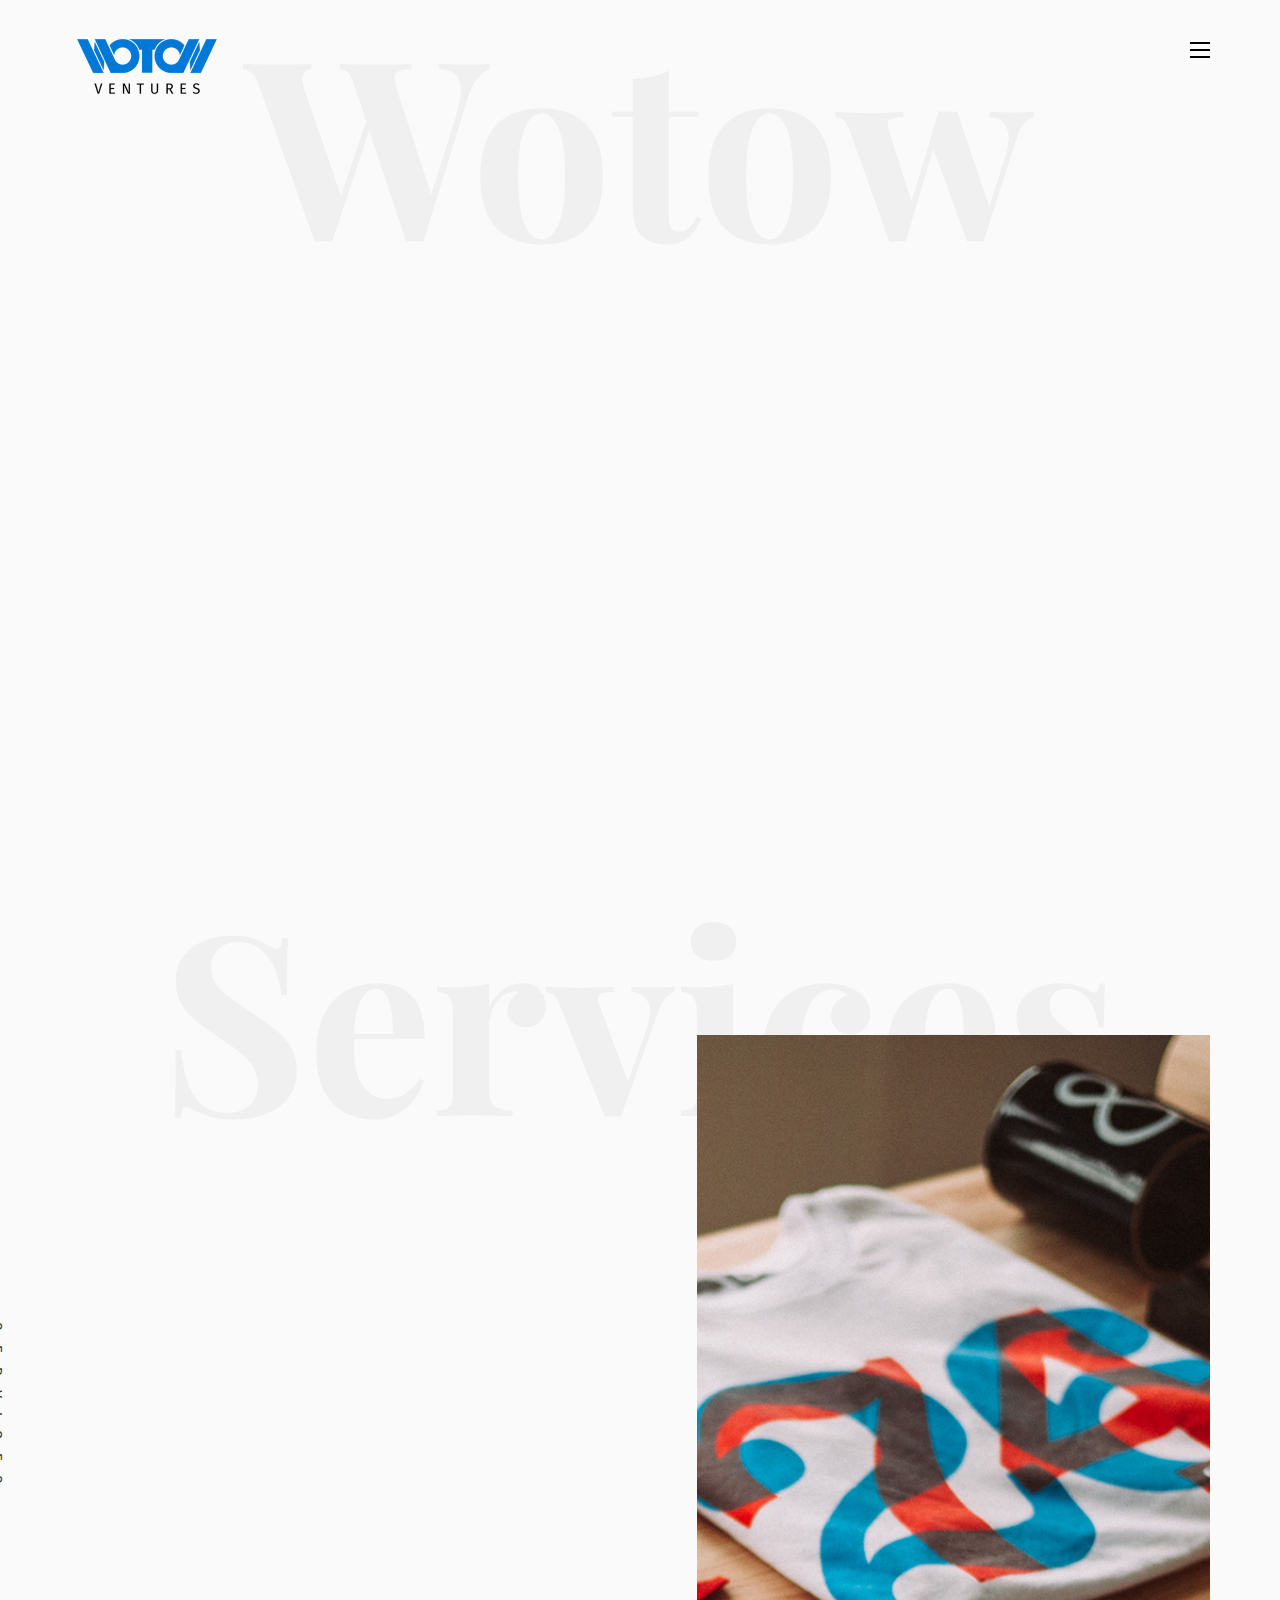
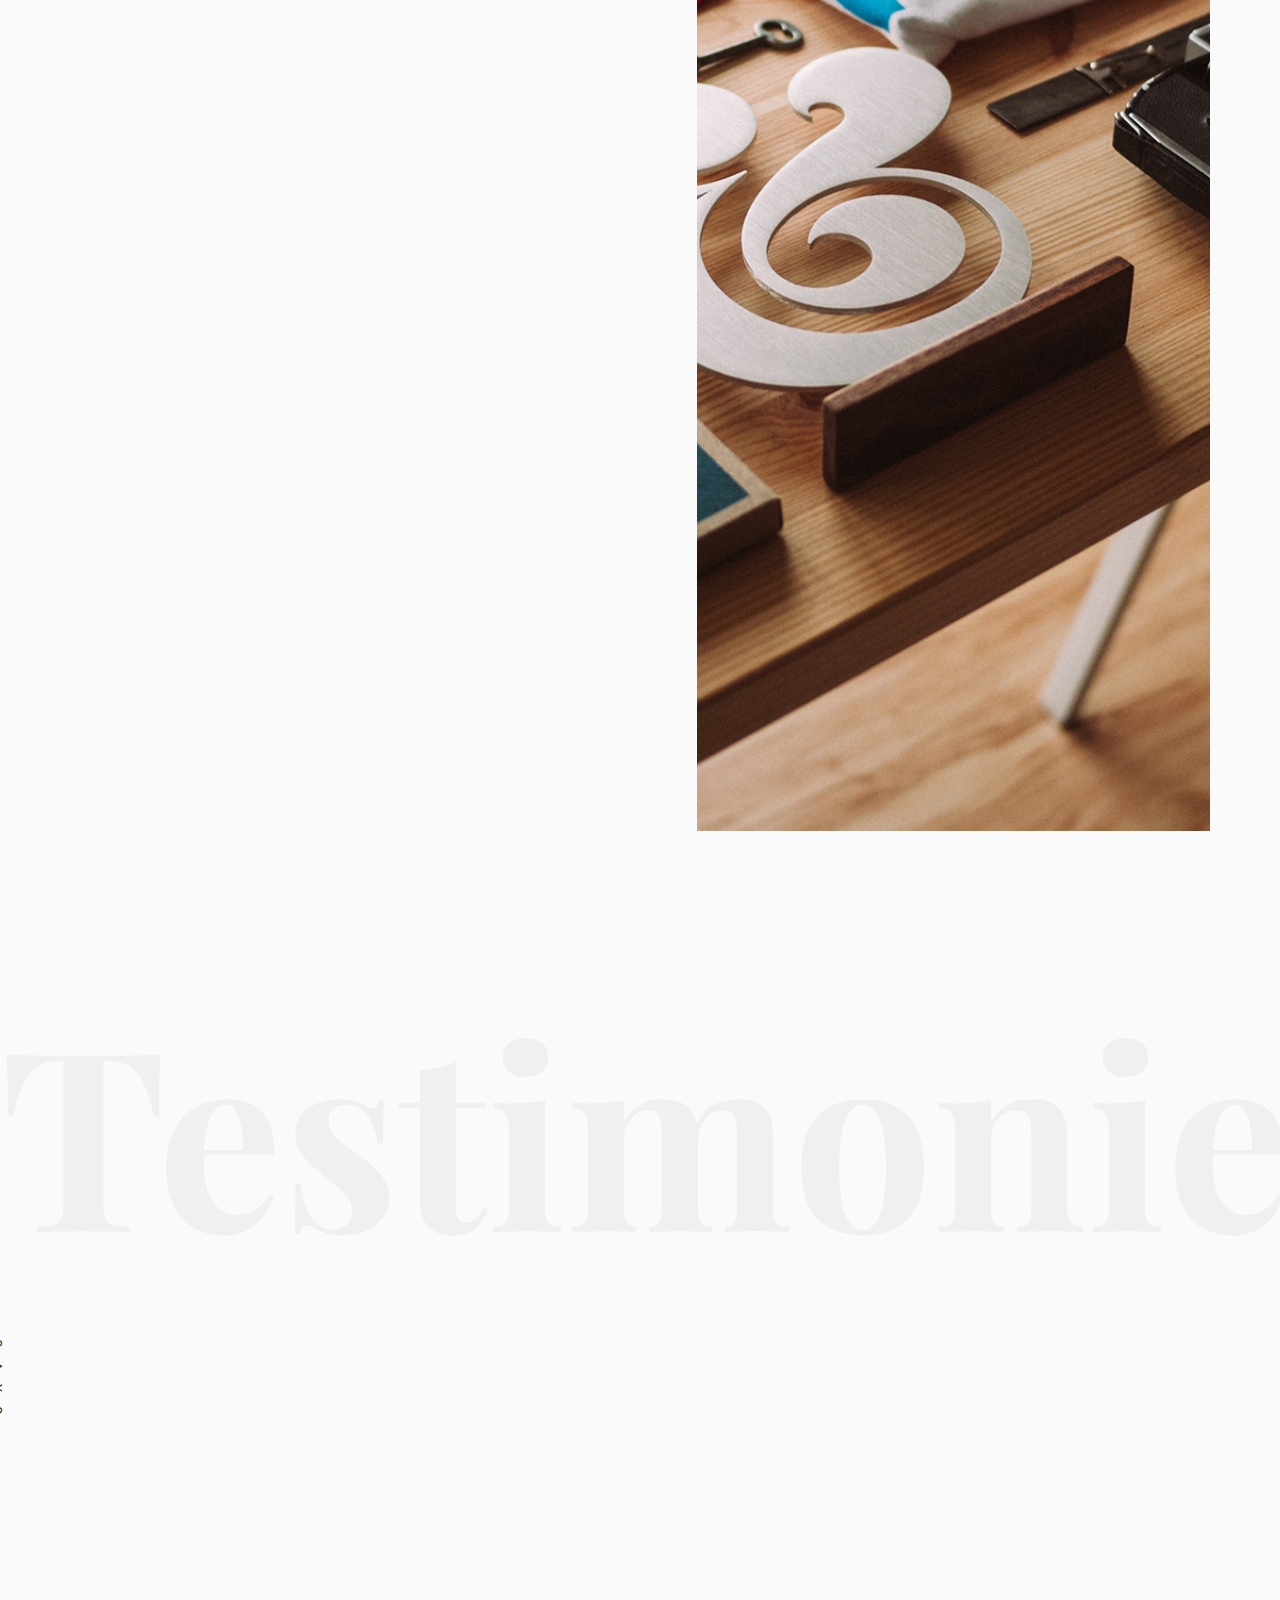
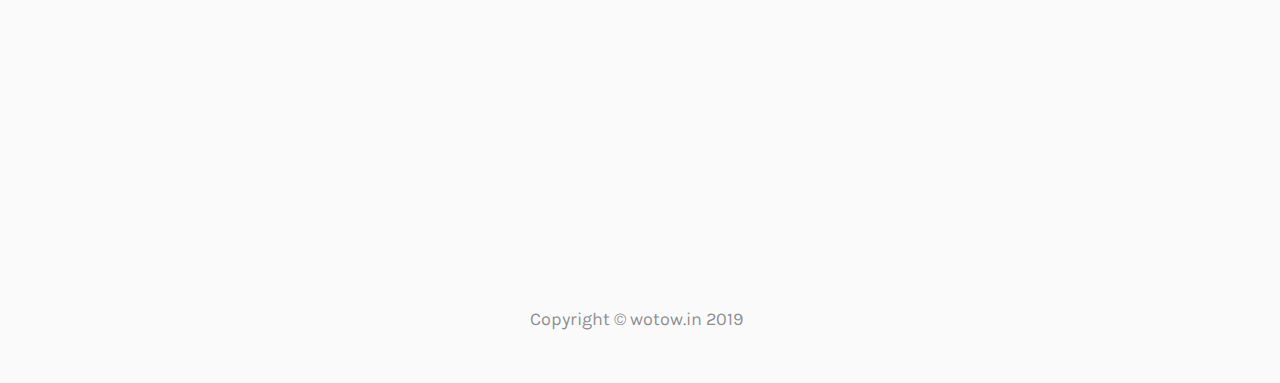
==== commit 2b32217b: "Enhanced the content" ====
--- a/index.html
+++ b/index.html
@@ -69,7 +69,7 @@
 						<ul>
 							<li class="active"><a href="index.html">Home</a></li>
 							<li><a href="services.html">Services</a></li>
-							<li><a href="products.html">Products</a></li>
+							<!-- <li><a href="products.html">Products</a></li> -->
 							<li><a href="team.html">Team & Skills</a></li>
 							<li><a href="about.html">About</a></li>
 							<li><a href="contact.html">Contact</a></li>
@@ -128,7 +128,7 @@
 									<h2 class="heading">About</h2>
 								</div>
 								<p> A highly competent flourishing young team from Chennai, India. Our resourceful smart minds performing efficiently to delight our client’s to win authentic products effortlessly.</p>
-								<p><a href="contact.html" class="btn btn-primary btn-outline">Contact Us</a></p>
+								<p><a href="team.html" class="btn btn-primary btn-outline">KNOW MORE</a></p>
 							</div>
 						</div>
 					</div>
@@ -167,36 +167,48 @@
 												<li>Print Design</li>
 											</ul>
 										</div>
+
+										<div class="services animate-box">
+												<h3>FRONT END DEVELOPMENT</h3>
+												<ul>
+													<li>Angular</li>
+													<li>React</li>
+													<li>HTML5, CSS3, JS, jQuery</li>
+													<li>Bootstrap 4,Material Design</li>
+													<li>Flexbox,Grid Layout</li>
+													<li>CMS</li>
+												</ul>
+											</div>
 										
 										<div class="services animate-box">
-											<h3>Big Data</h3>
-											<ul>
-												<li>Apache Hadoop</li>      
-												<li>Apache Spark </li>
-												<li>Apache Beam </li>
-												<li>Apache Kafka</li>
-												<li>Google BigQuery </li>
-											</ul>
-										</div>
-										<div class="services animate-box">
-											<h3> E-commerce applications</h3>
-											<ul>
-												<li>Drupal</li>
-												<li>Joomla</li>
-											</ul>
+												<h3>BACK END DEVELOPMENT</h3>
+												<ul>
+													<li>Java - Spring Boot</li>      
+													<li>Python - Flask</li>
+												</ul>
+										</div>
+										<div class="services animate-box">
+												<h3>PHOTOGRAPHY</h3>
+												<ul>
+													<li>Product Photography</li>      
+													<li>Fine Art Photography</li>
+													<li>Fashion Photography</li>
+													<li>Architectural Photography</li>
+												</ul>
 										</div>
 									</div>
 									<div class="col-md-6">
-										<div class="services animate-box">
-											<h3>Website design and development</h3>
-											<ul>
-												<li>HTML5 & CSS3</li>
-												<li>Flexbox</li>
-												<li>Bootstrap4</li>
-												<li>Angular7</li>
-												<li>CMS</li>
-											</ul>
-										</div>
+											<div class="services animate-box">
+													<h3>Big Data</h3>
+													<ul>
+														<li>Apache Hadoop</li>      
+														<li>Apache Spark </li>
+														<li>Apache Beam </li>
+														<li>Apache Kafka</li>
+														<li>Google BigQuery </li>
+													</ul>
+											</div>
+
 										<div class="services animate-box">
 											<h3>Cloud Technologies</h3>
 											<ul>
@@ -208,23 +220,16 @@
 												<li>AWS Redshift </li>
 											</ul>
 										</div>
-										<!-- <div class="services animate-box">
-											<h3><span class="row"></span></h3>
-											<ul>
-												<li>Google Cloud Dataflow</li>      
-												<li>Google Cloud Dataproc </li>
-												<li>AWS EMR</li>
-												<li>AWS Redshift </li>
-											</ul>
-										</div> -->
+										<div class="services animate-box">
+												<h3> CMS</h3>
+												<ul>
+													<li>WordPress</li>
+													<li>Drupal</li>
+													<li>Joomla</li>
+												</ul>
+											</div>
+
 									</div>
-                                    <!-- <div class="col-md-3">
-										<div class="services animate-box">
-											<h3>Big Data</h3>
-											
-										</div>
-										
-									</div> -->
 								</div>
 							</div>
 							<div class="one-forth services-img" style="background-image: url(images/services-img-1.jpg);">
@@ -235,8 +240,63 @@
 			</div>
 		</div>
 
-
-
+		<div id="colorlib-testimony">
+			<div class="container">
+				<div class="row text-center">
+					<h2 class="bold">Testimonies</h2>
+				</div>
+				<div class="row">
+					<div class="col-md-12 col-md-offset-0 text-center animate-box intro-heading">
+						<span>Testimonies</span>
+						<h2>Clients Says</h2>
+					</div>
+				</div>
+				<div class="row">
+					<div class="col-md-12">
+						<div class="rotate">
+							<h2 class="heading">Says</h2>
+						</div>
+					</div>
+				</div>
+				<div class="row animate-box">
+					<div class="owl-carousel">
+						<div class="item">
+							<div class="col-md-12 text-center">
+								<div class="testimony">
+									<blockquote>
+										<h1>Fluid & Earth Indusries</h1>
+										<p>"Your creative work is superb, much better than the original and exactly what I want. Also your project management skills on budgeting, scheduling, client communication, and follow-through. A professional job, start to finish.
+										</p>
+										<span>" &mdash; Blair Rainey</span>
+									</blockquote>
+								</div>
+							</div>
+						</div>
+						<div class="item">
+							<div class="col-md-12 text-center">
+								<div class="testimony">
+									<blockquote>
+										<h1>Loansforyou The Answer</h1>
+										<p>"I declare a standing ovation!...I hope you know that I think you are fantastic, and I feel extremely lucky to have you as my web-wiz!... I can't tell you how much I have enjoyed working with you.</p>
+										<span>" &mdash; Daniel Sukumar</span>
+									</blockquote>
+								</div>
+							</div>
+						</div>
+						<!-- <div class="item">
+							<div class="col-md-12 text-center">
+								<div class="testimony">
+									<blockquote>
+										<p>"Thank you so much for all your work. You did it so quickly. You did a great job and were very easy to work with. We look forward to seeing you at one of our art shows!</p>
+										<span>" &mdash; Liam Jenkins</span>
+									</blockquote>
+								</div>
+							</div>
+						</div> -->
+					</div>
+				</div>
+			</div>
+		</div>
 
 		<footer>
 			<div id="footer">
@@ -244,7 +304,7 @@
 					<div class="row">
 						<div class="col-md-12 text-center">
 							<p>
-								<span class="">Copyright &copy; wotow.in 2018 &nbsp;</span>
+								<span class="">Copyright &copy; wotow.in 2019 &nbsp;</span>
 							</p>
 						</div>
 					</div>
@@ -252,13 +312,6 @@
 			</div>
 		</footer>
 
-
-
-		
-
-		
-
-	
 	</div>
 
 	<!-- jQuery -->
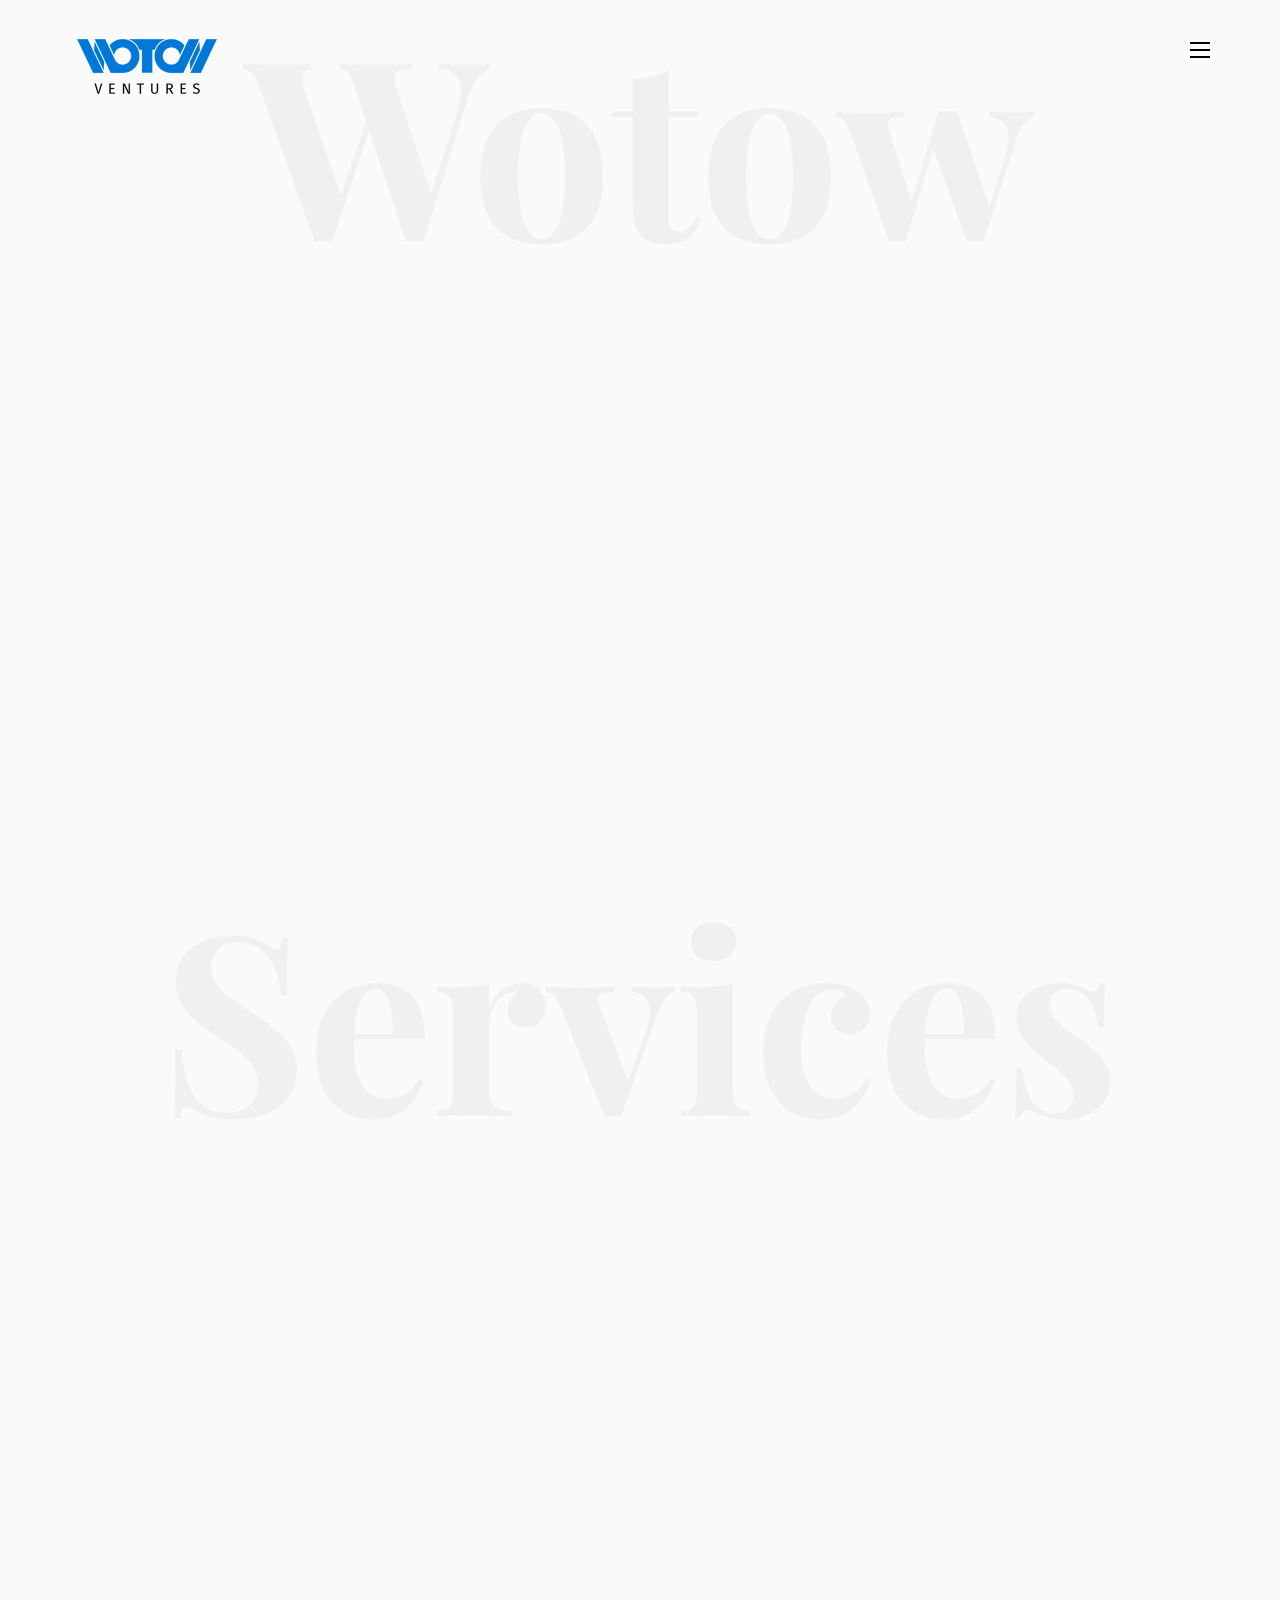
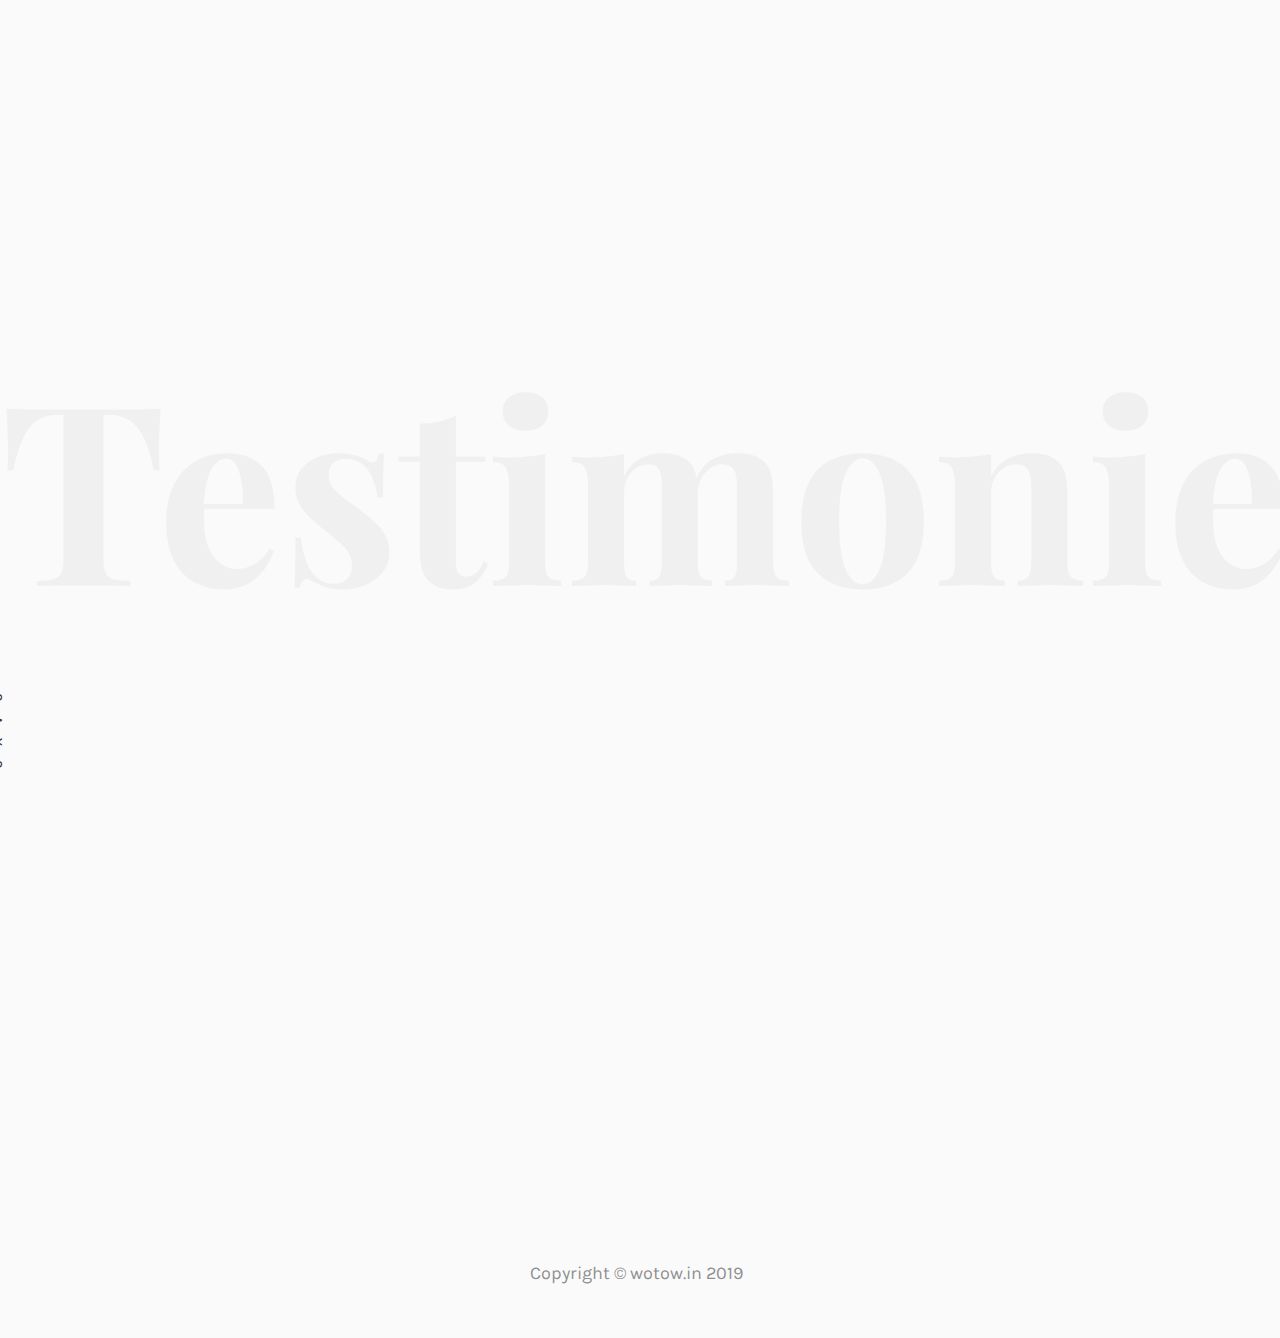
==== commit 0c8c5d5d: "Homr Service-section layout changed" ====
--- a/index.html
+++ b/index.html
@@ -43,6 +43,8 @@
 	<!-- custom css -->
 	<link rel="stylesheet" href="css/style.css">
 	<link rel="stylesheet" href="css/click-scroll-up.css">
+	<!-- added extra css from different temlate(templatemo-404-flex) -->
+    <link rel="stylesheet" href="css/templatemo_style.css">
 
 
 	<!-- Modernizr JS -->
@@ -135,7 +137,8 @@
 				</div>
 			</div>
 		</div>
-		<div id="colorlib-services">
+		<!-- old sevice layout -->
+		<!-- <div id="colorlib-services">
 			<div class="container">
 				<div class="row text-center">
 					<h2 class="bold">Services</h2>
@@ -238,7 +241,124 @@
 					</div>
 				</div>
 			</div>
+		</div> -->
+
+		<!-- Modified layout -->
+		<div id="colorlib-services">
+			<div class="container">
+				<div class="row text-center">
+					<h2 class="bold">Services</h2>
+				</div>
+				<div class="row">
+					<div class="col-md-12 animate-box intro-heading text-center">
+						<h2>Services</h2>
+						<div class="" id="portfolio">
+							<div class="container">
+								<div class="row">
+									<!-- <div class="portfolio-item col-md-3 col-sm-6">
+										<div class="portfolio-thumb">
+											<img src="images/gallery/p1.jpg" alt="">
+											<div class="portfolio-overlay">
+												<h3>New Walk</h3>
+												<p>Asperiores commodi illo fuga perferendis dolore repellendus sapiente ipsum.</p>
+												<a href="images/gallery/p1.jpg" data-rel="lightbox" class="expand">
+													<i class="fa fa-search"></i>
+												</a>
+											</div> 
+										</div> 
+									</div> --> 
+									<div class="portfolio-item col-md-4 col-sm-6">
+										<div class="portfolio-thumb">
+											<img src="images/01-Branding.jpg" alt="">
+											<div class="portfolio-overlay">
+												<h3>BRANDING</h3>
+												<p>An effective brand strategy gives you a major edge in increasingly competitive markets</p>
+												<a href="#" data-rel="lightbox" class="expand">
+													<i class="fa fa-search"></i>
+												</a>
+											</div> 
+										</div> 
+									</div> 
+									<div class="portfolio-item col-md-4 col-sm-6">
+										<div class="portfolio-thumb">
+											<img src="images/02-Website-Design.jpg" alt="">
+											<div class="portfolio-overlay">
+												<h3>WEB DESIGN</h3>
+												<p>Web design encompasses several different aspects, including webpage layout, content production, and graphic design.</p>
+												<a href="#" data-rel="lightbox" class="expand">
+													<i class="fa fa-search"></i>
+												</a>
+											</div> 
+										</div> 
+									</div> 
+									<div class="portfolio-item col-md-4 col-sm-6">
+										<div class="portfolio-thumb">
+											<img src="images/03-E-Commerce.jpg" alt="">
+											<div class="portfolio-overlay">
+												<h3>E-COMMERCE</h3>
+												<p>E-commerce is the activity of buying or selling of products on online services or over the Internet</p>
+												<a href="#" data-rel="lightbox" class="expand">
+													<i class="fa fa-search"></i>
+												</a>
+											</div> 
+										</div> 
+									</div> 
+									<div class="portfolio-item col-md-4 col-sm-6">
+										<div class="portfolio-thumb">
+											<img src="images/04-Big-Data.jpg" alt="">
+											<div class="portfolio-overlay">
+												<h3>BIG DATA</h3>
+												<p>Big data analytics helps organizations harness their data and use it to identify new opportunities</p>
+												<a href="#" data-rel="lightbox" class="expand">
+													<i class="fa fa-search"></i>
+												</a>
+											</div> 
+										</div>
+									</div> 
+									<div class="portfolio-item col-md-4 col-sm-6">
+										<div class="portfolio-thumb">
+											<img src="images/05-Cloud.jpg" alt="">
+											<div class="portfolio-overlay">
+												<h3>CLOUD</h3>
+												<p>The term is generally used to describe data centers available to many users over the Internet.</p>
+												<a href="#" data-rel="lightbox" class="expand">
+													<i class="fa fa-search"></i>
+												</a>
+											</div> 
+										</div> 
+									</div> 
+									<div class="portfolio-item col-md-4 col-sm-6">
+										<div class="portfolio-thumb">
+											<img src="images/06-Photography.jpg" alt="">
+											<div class="portfolio-overlay">
+												<h3>PHOTOGRAPHY</h3>
+												<p>Photography is the art, which is about accurately but attractively representing a product</p>
+												<a href="#" data-rel="lightbox" class="expand">
+													<i class="fa fa-search"></i>
+												</a>
+											</div> 
+										</div> 
+									</div> 
+									<!-- <div class="portfolio-item col-md-3 col-sm-6">
+										<div class="portfolio-thumb">
+											<img src="images/gallery/p6.jpg" alt="">
+											<div class="portfolio-overlay">
+												<h3>New Path</h3>
+												<p>Asperiores commodi illo fuga perferendis dolore repellendus sapiente ipsum.</p>
+												<a href="images/gallery/p6.jpg" data-rel="lightbox" class="expand">
+													<i class="fa fa-search"></i>
+												</a>
+											</div> 
+										</div> 
+									</div> --> 
+								</div>
+							</div> 
+						</div>
+					</div>
+				</div>
+			</div>
 		</div>
+		
 
 		<div id="colorlib-testimony">
 			<div class="container">
@@ -264,10 +384,10 @@
 							<div class="col-md-12 text-center">
 								<div class="testimony">
 									<blockquote>
-										<h1>Fluid & Earth Indusries</h1>
-										<p>"Your creative work is superb, much better than the original and exactly what I want. Also your project management skills on budgeting, scheduling, client communication, and follow-through. A professional job, start to finish.
+										<h1>Fluid & Earth Industries</h1>
+										<p>"Your creative work is superb, much better than the original and exactly what I want. Also your project management skills on budgeting, scheduling, client communication, and follow-through. A professional job, start to finish"
 										</p>
-										<span>" &mdash; Blair Rainey</span>
+										<span> &mdash; Blair Rainey</span>
 									</blockquote>
 								</div>
 							</div>
@@ -277,8 +397,8 @@
 								<div class="testimony">
 									<blockquote>
 										<h1>Loansforyou The Answer</h1>
-										<p>"I declare a standing ovation!...I hope you know that I think you are fantastic, and I feel extremely lucky to have you as my web-wiz!... I can't tell you how much I have enjoyed working with you.</p>
-										<span>" &mdash; Daniel Sukumar</span>
+										<p>"I declare a standing ovation!...I hope you know that I think you are fantastic, and I feel extremely lucky to have you as my web-wiz!... I can't tell you how much I have enjoyed working with you"</p>
+										<span> &mdash; Daniel Sukumar</span>
 									</blockquote>
 								</div>
 							</div>
--- a/css/templatemo_style.css
+++ b/css/templatemo_style.css
@@ -0,0 +1,77 @@
+.content-section {
+  margin-top: 80px;
+  padding-top: 60px;
+}
+.content-section#services {
+  margin-top: 0px;
+}
+.portfolio-item {
+  margin-bottom: 30px;
+}
+.portfolio-item .portfolio-thumb {
+  position: relative;
+  overflow: hidden;
+}
+.portfolio-item .portfolio-thumb img {
+  width: 100%;
+}
+.portfolio-item .portfolio-thumb .portfolio-overlay {
+  background-color: #126dba;
+  position: absolute;
+  width: 100%;
+  height: 100%;
+  top: 0;
+  left: 0;
+  padding: 25px;
+  text-align: center;
+  color: white;
+  opacity: 0;
+  visibility: hidden;
+  -webkit-transition: all 200ms ease-in-out;
+  -moz-transition: all 200ms ease-in-out;
+  transition: all 200ms ease-in-out;
+}
+.portfolio-item .portfolio-thumb .portfolio-overlay h3 {
+  font-size: 18px;
+  text-transform: uppercase;
+  color: white;
+  padding-bottom: 10px;
+  margin-bottom: 10px;
+  display: inline-block;
+  border-bottom: 1px solid white;
+}
+.portfolio-item .portfolio-thumb .portfolio-overlay a.expand {
+  margin-top: 15px;
+  width: 36px;
+  height: 36px;
+  border-radius: 18px;
+  -webkit-border-radius: 18px;
+  -moz-border-radius: 18px;
+  background-color: white;
+  display: inline-block;
+  text-align: center;
+}
+.portfolio-item .portfolio-thumb .portfolio-overlay a.expand i {
+  line-height: 36px;
+}
+.portfolio-item .portfolio-thumb:hover .portfolio-overlay {
+  opacity: 1;
+  visibility: visible;
+}
+.heading-section {
+  margin-bottom: 60px;
+}
+.heading-section h2 {
+  font-size: 28px;
+  font-weight: 600;
+  text-transform: uppercase;
+  border-bottom: 1px solid #444444;
+  display: inline-block;
+}
+.heading-section p {
+  color: #444444;
+  font-size: 16px;
+  font-weight: 300;
+  text-transform: uppercase;
+  margin-top: 10px;
+}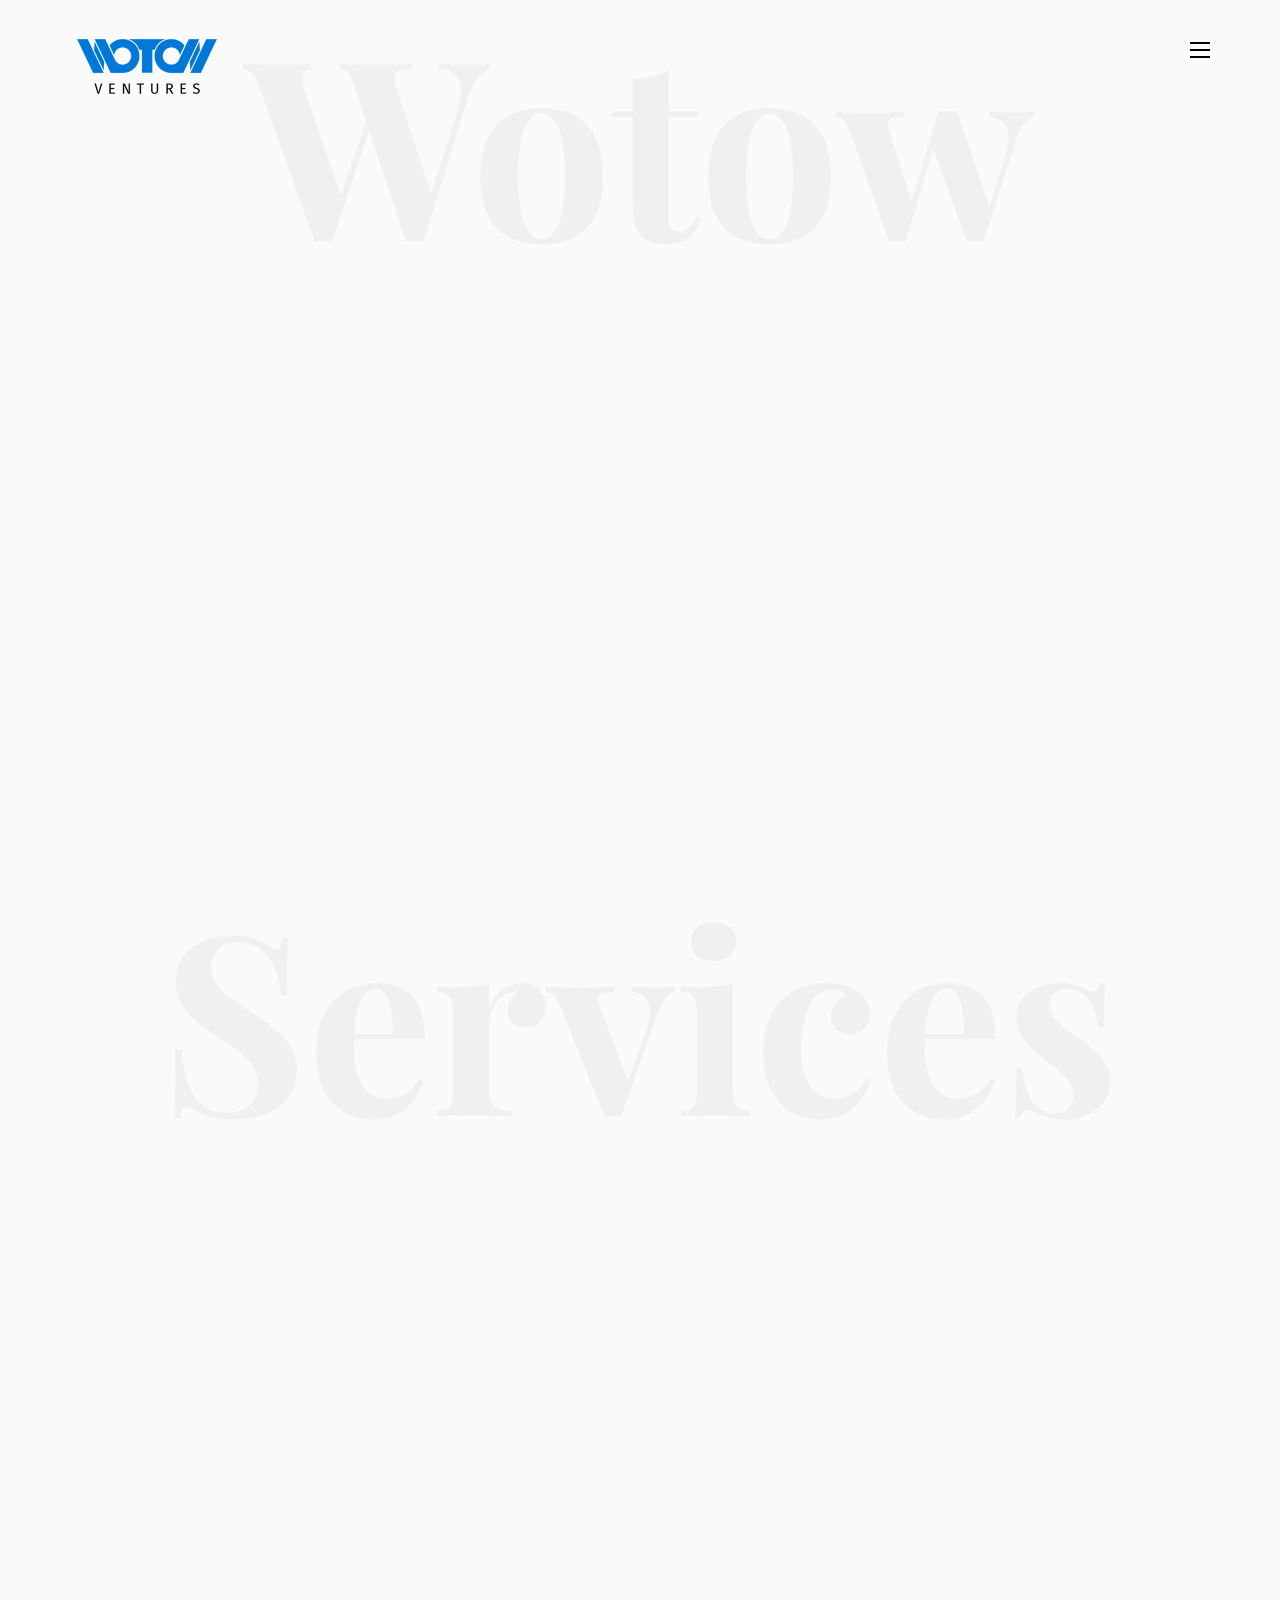
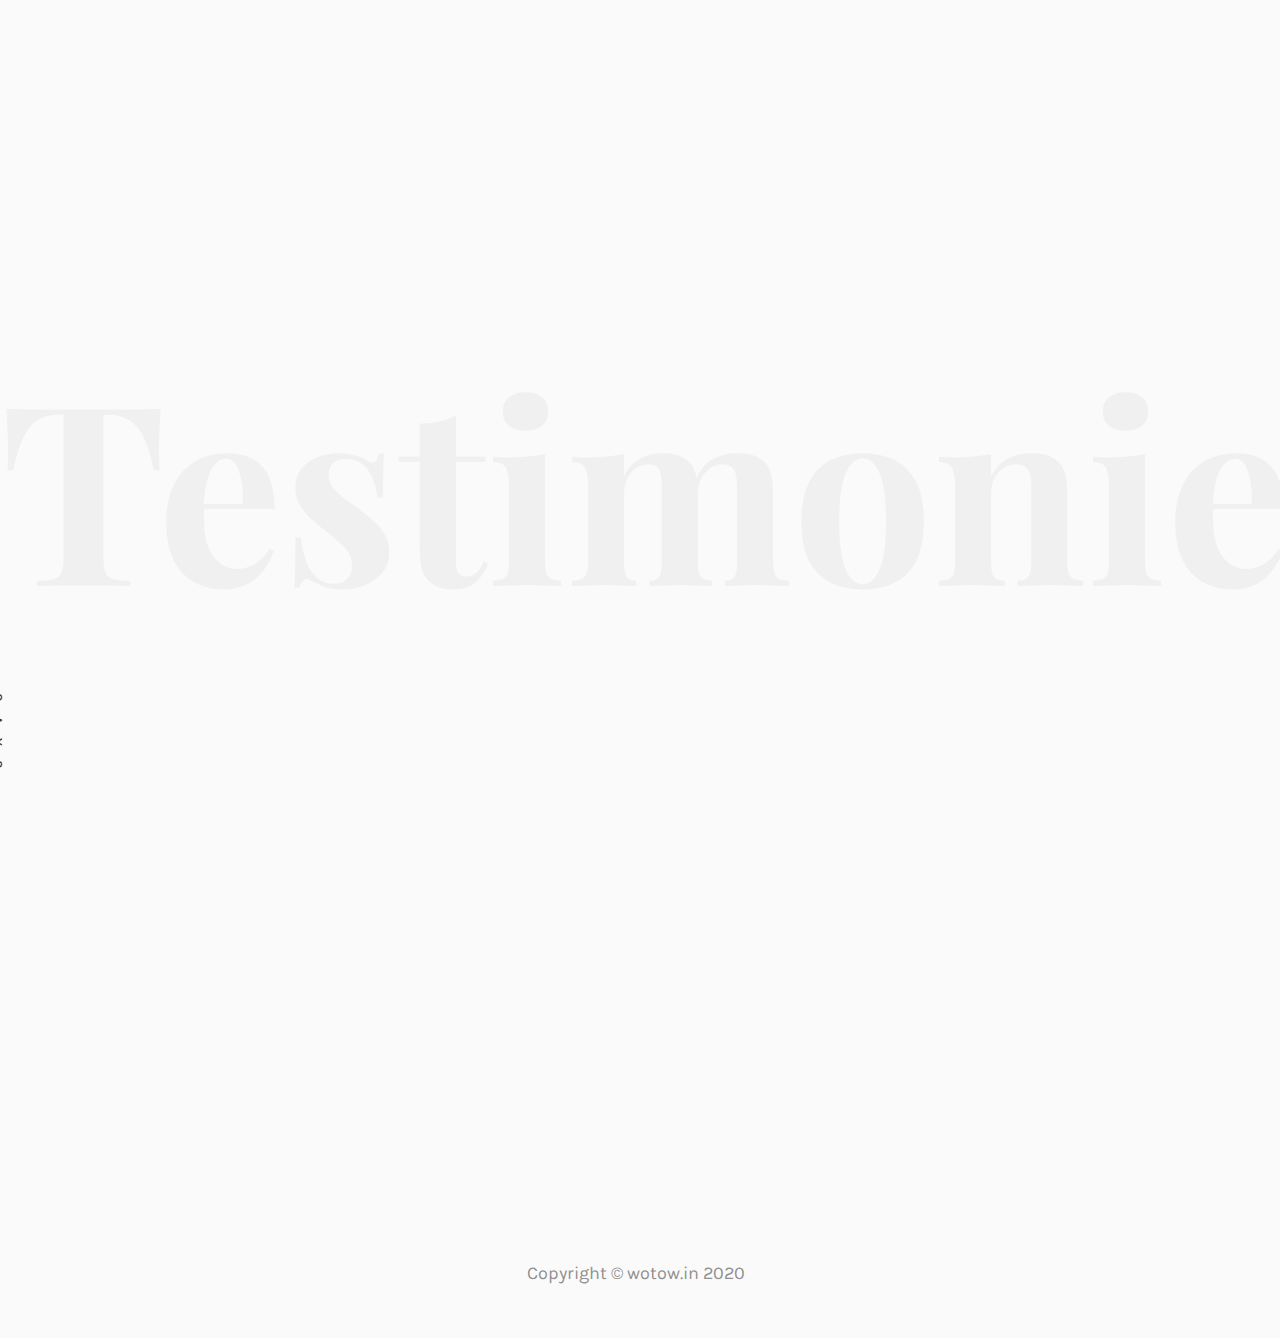
==== commit 42d9dc1b: "copy-rights 2019 to 2020" ====
--- a/index.html
+++ b/index.html
@@ -424,7 +424,7 @@
 					<div class="row">
 						<div class="col-md-12 text-center">
 							<p>
-								<span class="">Copyright &copy; wotow.in 2019 &nbsp;</span>
+								<span class="">Copyright &copy; wotow.in 2020 &nbsp;</span>
 							</p>
 						</div>
 					</div>
